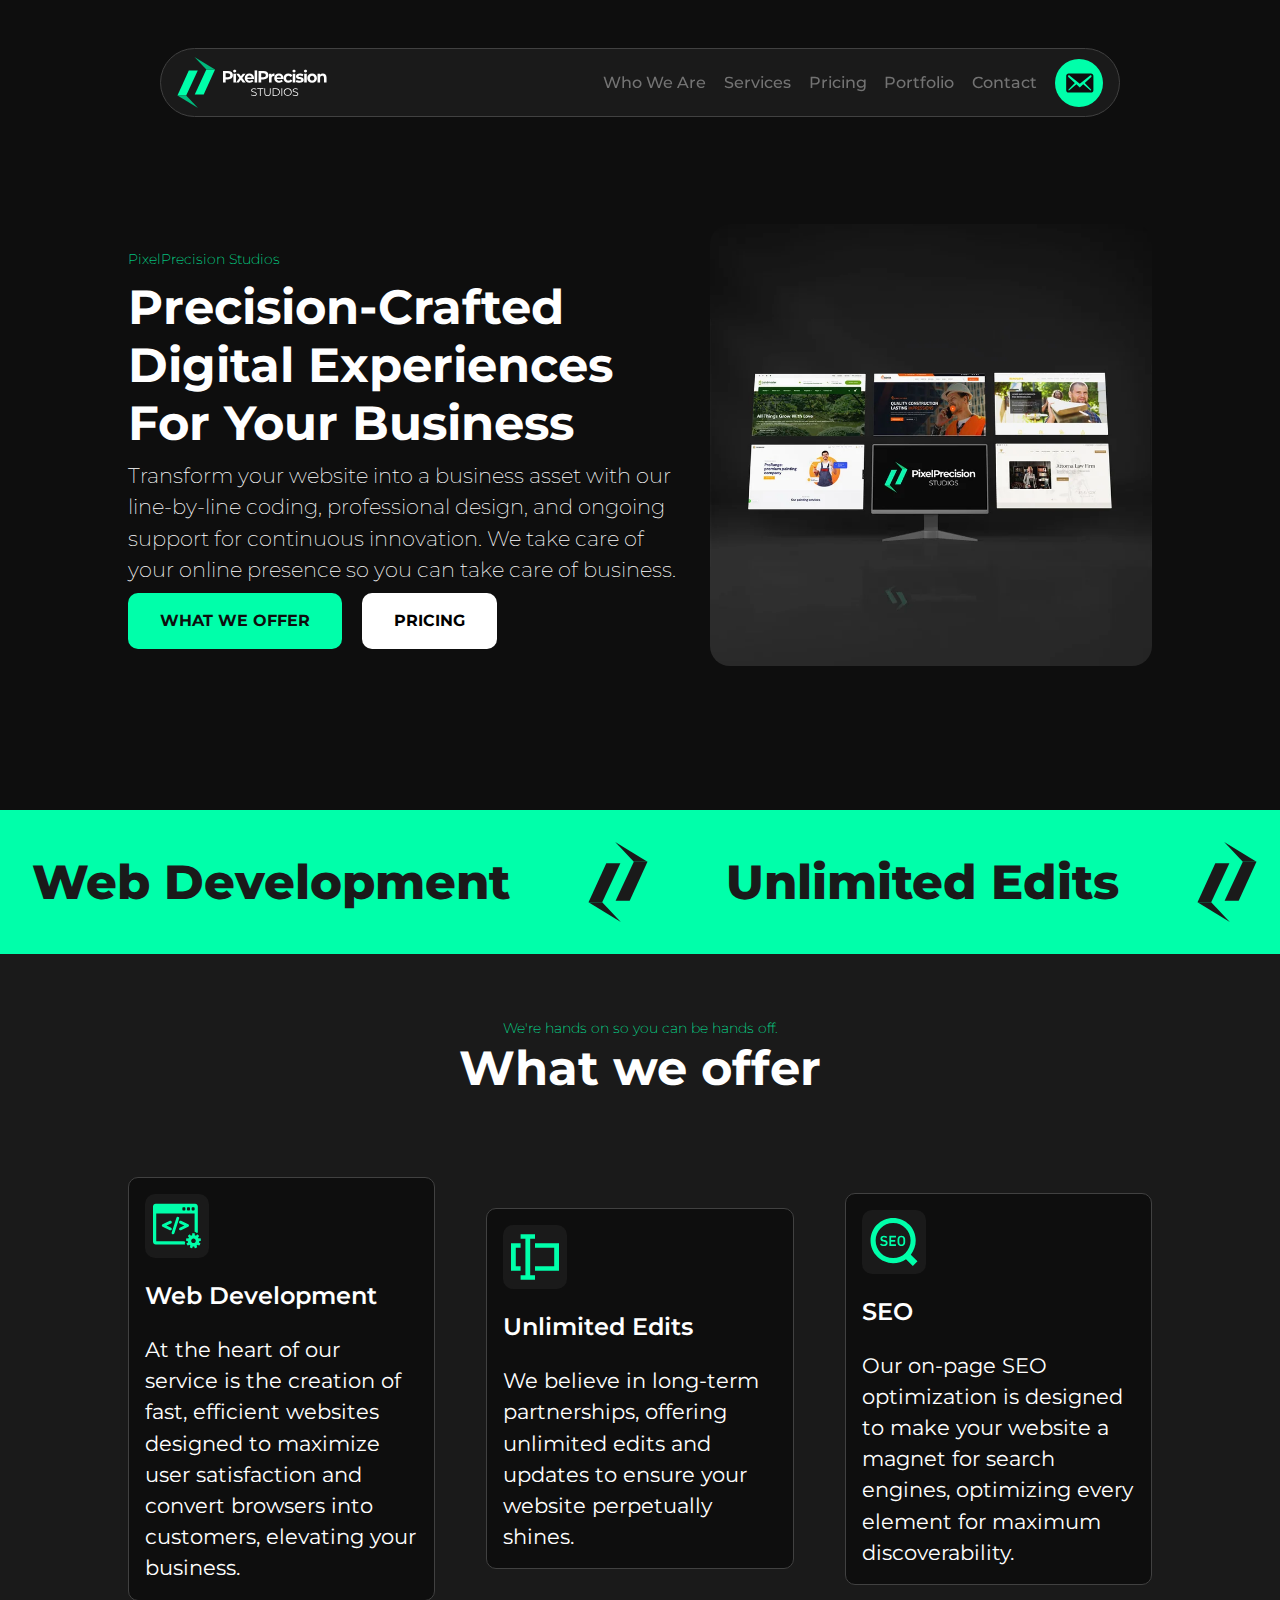
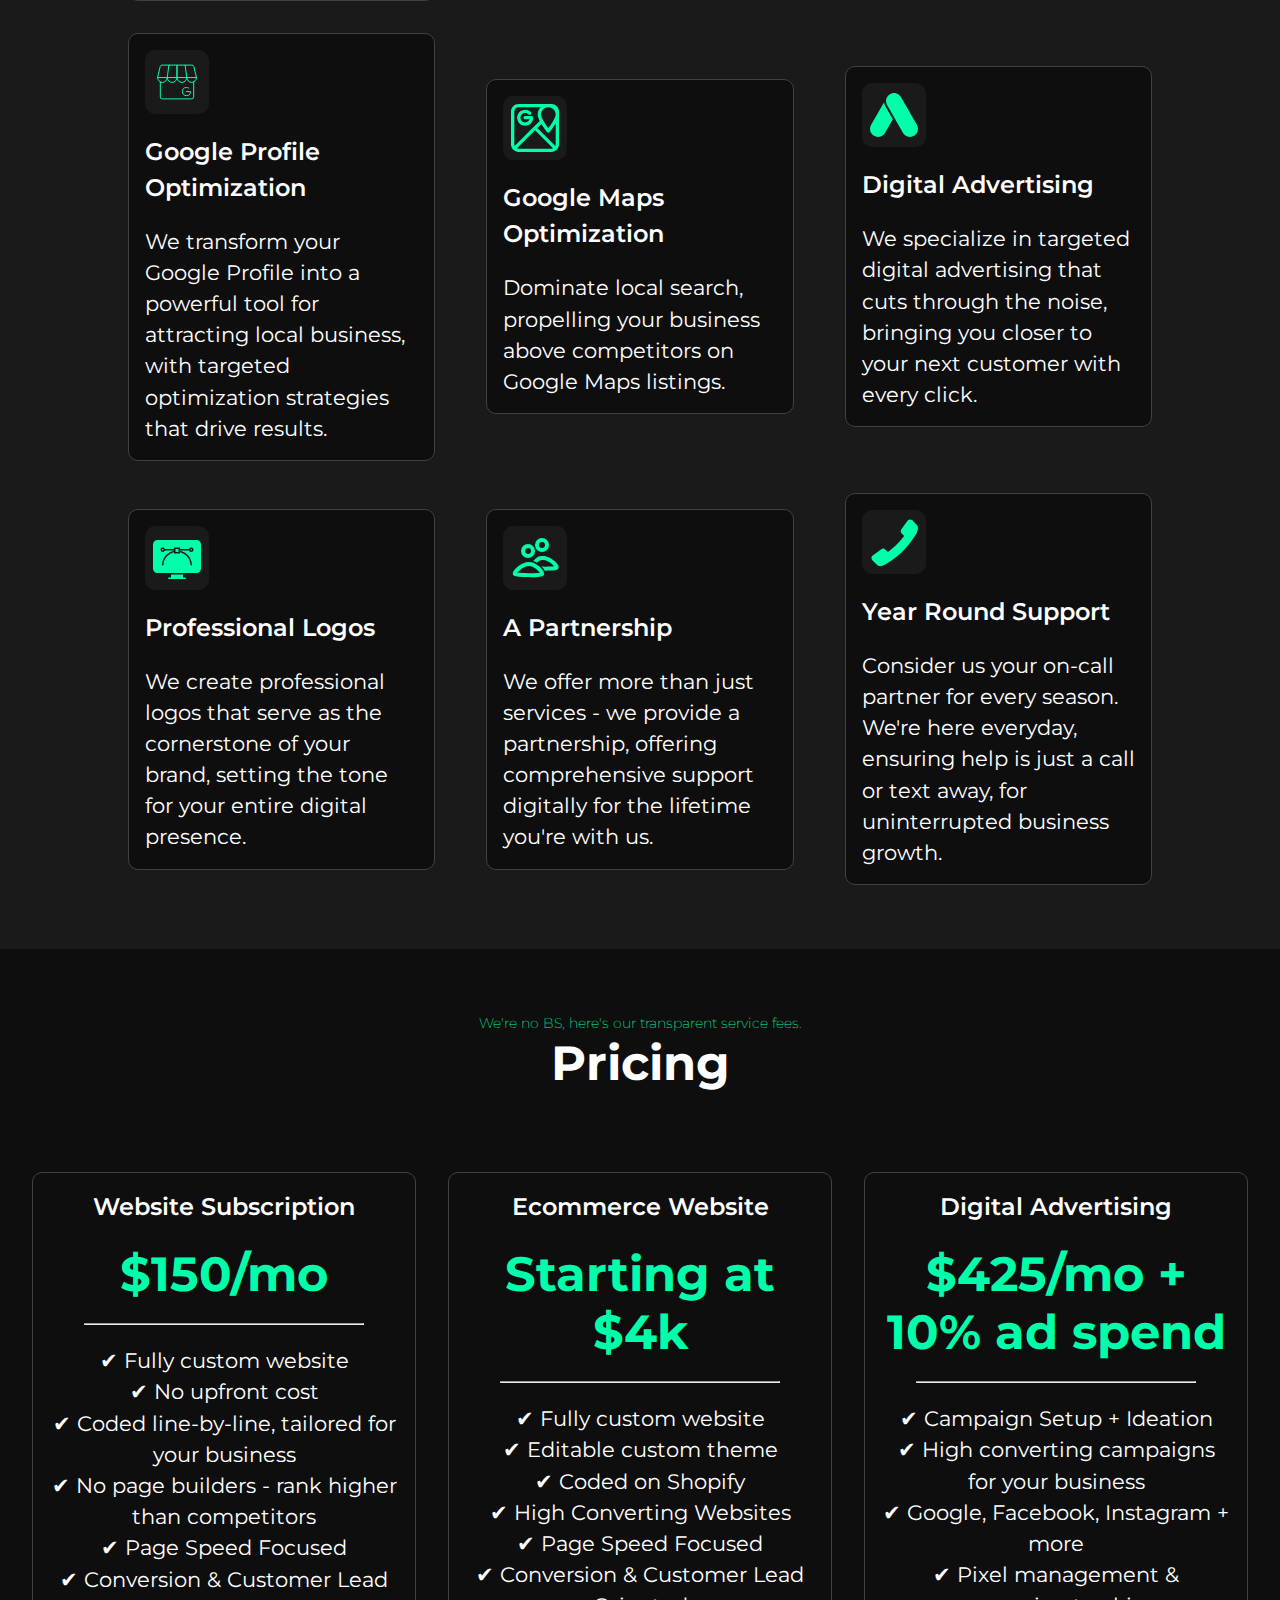
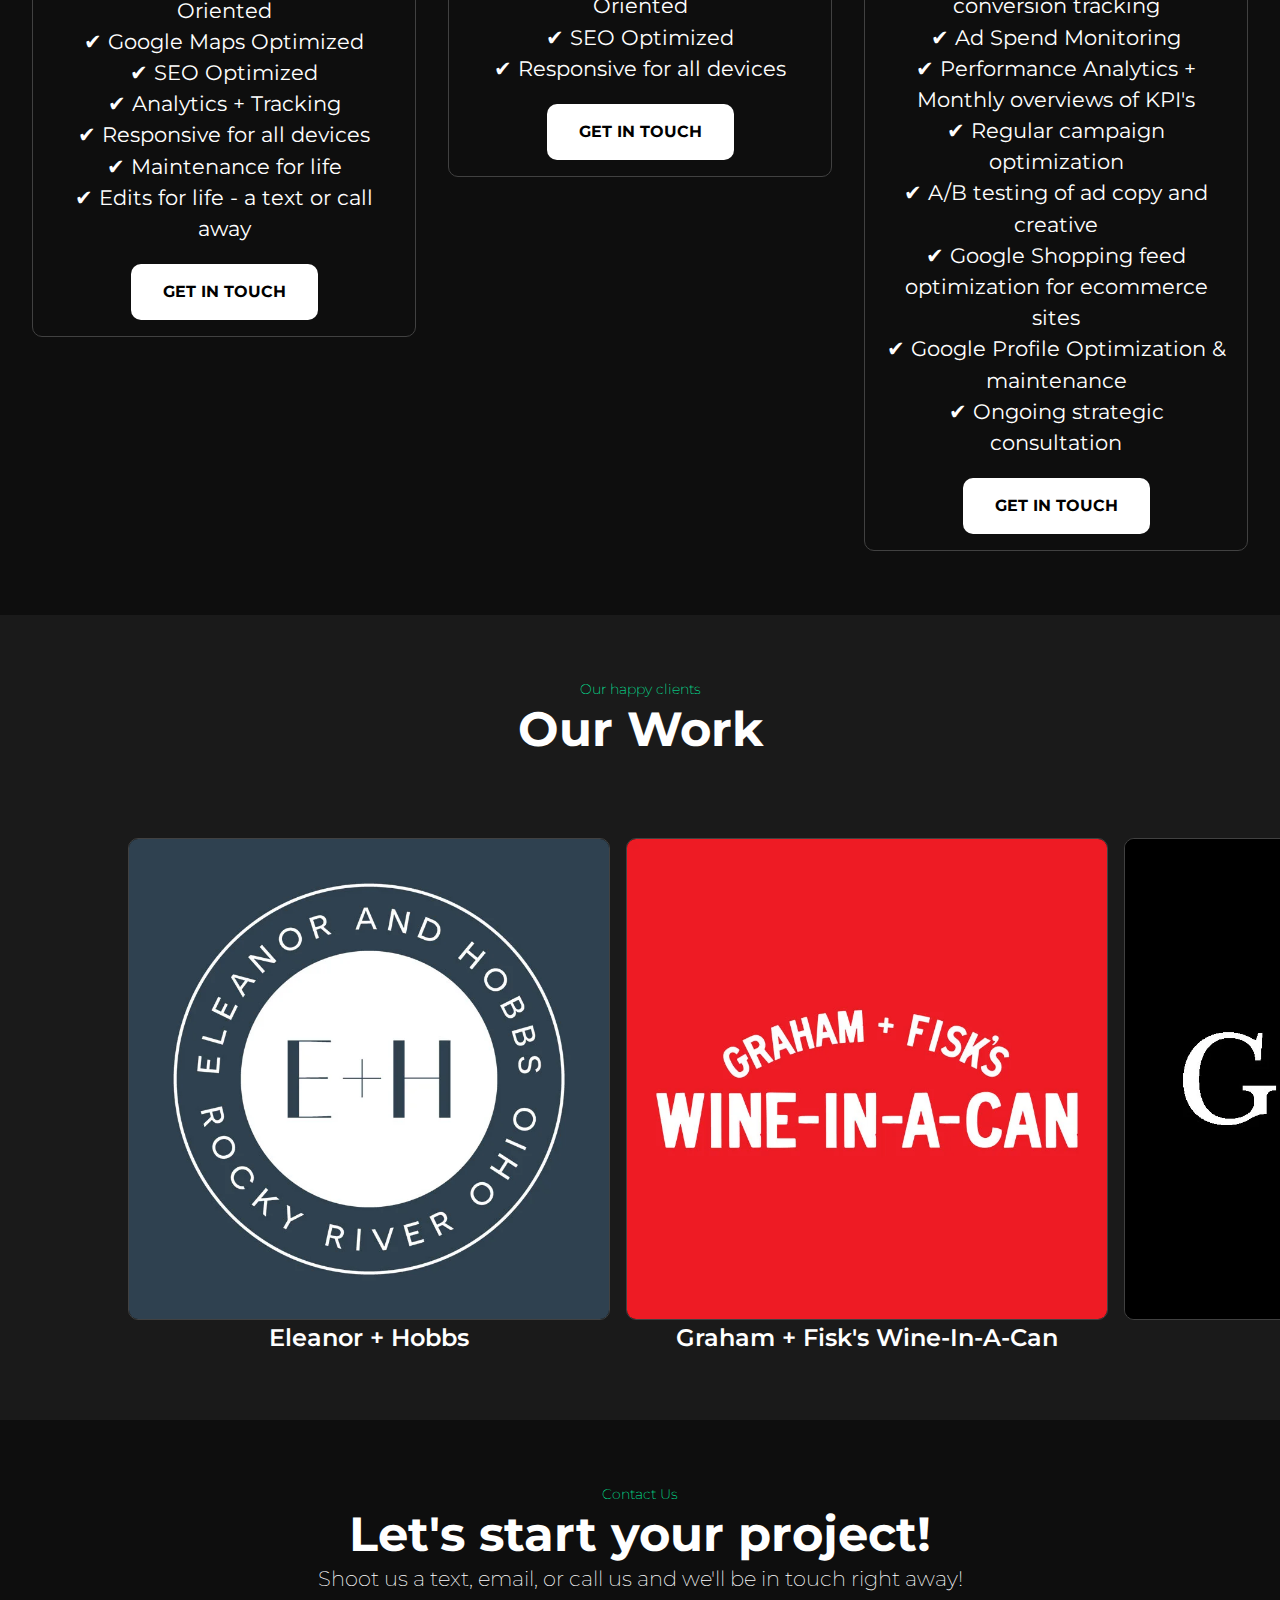
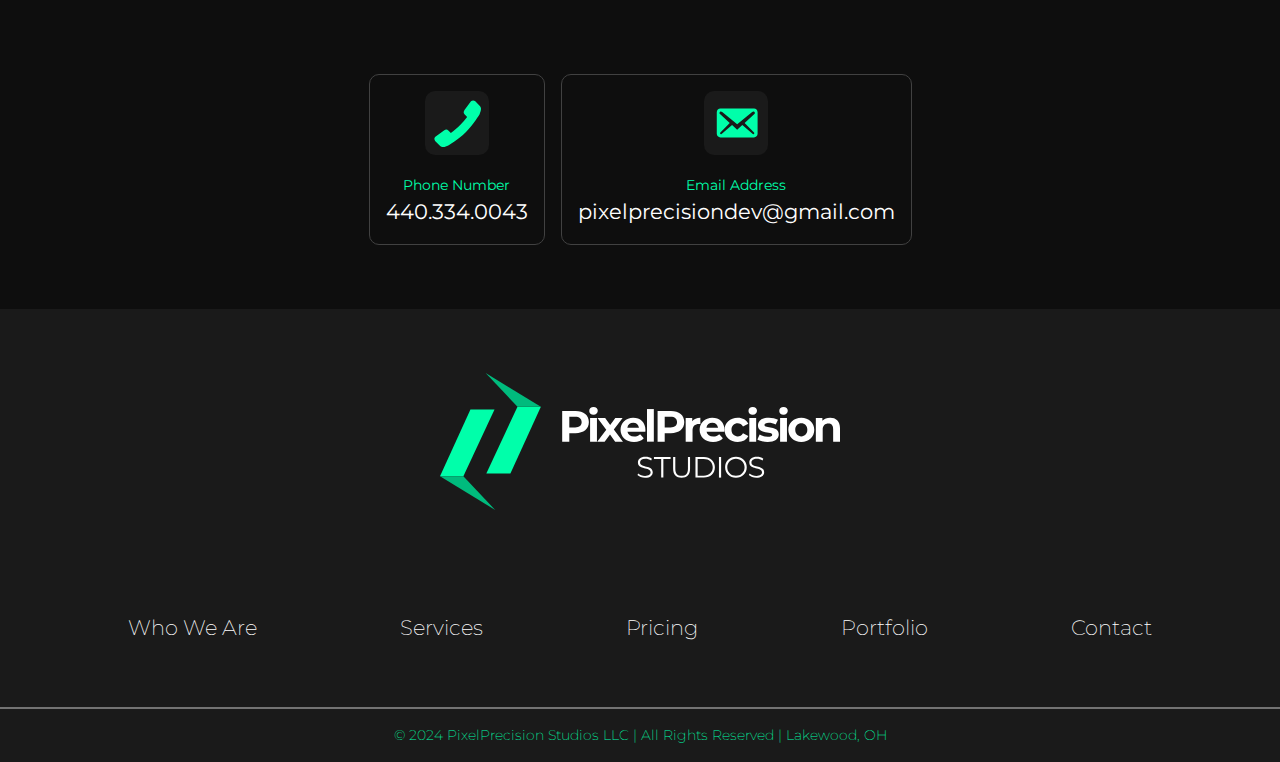
==== index.html @ 050f9df2 "initial commit" ====
<!DOCTYPE html>
<html lang="en-US">
    <head>
        <meta name="viewport" content="width=device-width,initial-scale=1.0">
        <meta charset="utf-8">

        <title>PixelPrecision Studios</title>
        <meta name="description" content="Transform your website into a business asset with our line-by-line coding, professional design, and ongoing support for continuous innovation. We take care of your online presence so you can take care of business.">

        <link rel="stylesheet" type="text/css" href="css/sitewide.css">
        <link rel="icon" type="image/x-icon" href="\assets\images\PixelPrecisionFavicon.png">

        <!-- Montserrat Font -->
        <link rel="preconnect" href="https://fonts.googleapis.com">
        <link rel="preconnect" href="https://fonts.gstatic.com" crossorigin>
        <link href="https://fonts.googleapis.com/css2?family=Montserrat:ital,wght@0,100..900;1,100..900&display=swap" rel="stylesheet">

        <!-- PRELOAD -->
        <link rel="preload" data="\assets\images\PixelPrecisionWhiteGreenNoBg.svg" as="image" type="image/svg+xml" />

    </head>


<body class="body-flex">
<div id="allContent">

    <!-- NAVIGATION -->

    <header id="header">
        <div class="header-wrapper">
            <div class="logo">
                <object type="image/svg+xml" data="\assets\images\PixelPrecisionWhiteGreenNoBg.svg" class="logo"></object>
            </div>
            <nav class="navbar-nav">
                <ul class="navbar-contents">
                    <li><a class="navbar-a" href="#top">Who We Are</a></li>
                    <li><a class="navbar-a" href="#whatWeOffer">Services</a></li>
                    <li><a class="navbar-a" href="#pricing">Pricing</a></li>
                    <li><a class="navbar-a" href="#portfolio">Portfolio</a></li>
                    <li><a class="navbar-a" href="#contact">Contact</a></li>
                    <div class="circle-btn"><a href="matilto:pixelprecisiondev@gmail.com"><img src="\assets\images\email-alt-svgrepo-com-black.svg" alt="email icon"></a></div>
                </ul>
                
            </nav>
        </div>

        <!-- MOBILE MENU -->
        <div class="mobile-nav">
            <div class="logo">
                <object type="image/svg+xml" data="\assets\images\PixelPrecisionWhiteGreenNoBg.svg" class="logo"></object>
            </div>
            <div class="burger">
                <span class="burger-topping"></span>
                <span class="burger-topping"></span>
                <span class="burger-topping"></span>
            </div>
        </div>
    </header>

    <!-- MAIN CONTENT -->

    <main class="main-content" id="content">

        <!-- HERO LANDING SECTION -->

        <section id="hero" class="section-padded">
            <div class="no-wrap flex col-2">
                <div class="col">
                    <p class="subheader">PixelPrecision Studios</p>
                    <h1>Precision-Crafted Digital Experiences For Your Business</h1>
                    <p>Transform your website into a business asset with our line-by-line coding, professional design, and ongoing support for continuous innovation. We take care of your online presence so you can take care of business.</p>
                    <a href="#whatWeOffer"><button class="btn">
                        WHAT WE OFFER
                    </button></a>
                    <a href="#pricing"><button class="btn btn-inverse">
                        PRICING
                    </button></a>
                </div>
                <div class="round-img">
                    <img src="assets\images\MainMockupWithBGWeb.webp">
                </div>
            </div>
        </section>

        <!-- TEXT SCROLLER -->

        <section id="textScroller" class="section-fw">
            <div class="text-scroller-wrapper">
                <div class="text-scroller-animate">
                    <h1>Web Development</h1>
                    <div class="scroller-logo">
                        <object type="image/svg+xml" data="\assets\images\P-Logo-Black-SVG.svg" class="logo"></object>
                    </div>
                    <h1>Unlimited Edits</h1>
                    <div class="scroller-logo">
                        <object type="image/svg+xml" data="\assets\images\P-Logo-Black-SVG.svg" class="logo"></object>
                    </div>
                    <h1>SEO</h1>
                    <div class="scroller-logo">
                        <object type="image/svg+xml" data="\assets\images\P-Logo-Black-SVG.svg" class="logo"></object>
                    </div>
                    <h1>Digital Advertising</h1>
                    <div class="scroller-logo">
                        <object type="image/svg+xml" data="\assets\images\P-Logo-Black-SVG.svg" class="logo"></object>
                    </div>
                    <h1>Modern Designs</h1>
                    <div class="scroller-logo">
                        <object type="image/svg+xml" data="\assets\images\P-Logo-Black-SVG.svg" class="logo"></object>
                    </div>
                    <h1>Unlimited Hosting</h1>
                    <div class="scroller-logo">
                        <object type="image/svg+xml" data="\assets\images\P-Logo-Black-SVG.svg" class="logo"></object>
                    </div>
                    <h1>Professional Logos</h1>
                    <div class="scroller-logo">
                        <object type="image/svg+xml" data="\assets\images\P-Logo-Black-SVG.svg" class="logo"></object>
                    </div>
                    <h1>Google Profile</h1>
                    <div class="scroller-logo">
                        <object type="image/svg+xml" data="\assets\images\P-Logo-Black-SVG.svg" class="logo"></object>
                    </div>
                </div>
            </div>
        </section>

        <!-- WHAT WE OFFER -->

        <section id="whatWeOffer" class="section-padded">
            <div class="what-we-offer">
                <div class="header-with-sub">
                    <p class="subheader">We're hands on so you can be hands off.</p>
                    <h1>What we offer</h1>
                </div>

                <div class="service-card-wrapper flex col-3">

                    <div class="card">
                        <object type="image/svg+xml" data="\assets\images\web-development-svgrepo-com.svg" class="logo"></object>
                        <h2>Web Development</h2>
                        <p>At the heart of our service is the creation of fast, efficient websites designed to maximize user satisfaction and convert browsers into customers, elevating your business.</p>
                    </div>

                    <div class="card">
                        <object type="image/svg+xml" data="\assets\images\edit-text-bar-1372-svgrepo-com.svg" class="logo"></object>
                        <h2>Unlimited Edits</h2>
                        <p>We believe in long-term partnerships, offering unlimited edits and updates to ensure your website perpetually shines.</p>
                    </div>

                    <div class="card">
                        <object type="image/svg+xml" data="\assets\images\seo-1-svgrepo-com.svg" class="logo"></object>
                        <h2>SEO</h2>
                        <p>Our on-page SEO optimization is designed to make your website a magnet for search engines, optimizing every element for maximum discoverability.</p>
                    </div>

                    <div class="card">
                        <object type="image/svg+xml" data="\assets\images\google-my-business-svgrepo-com.svg" class="logo"></object>
                        <h2>Google Profile Optimization</h2>
                        <p>We transform your Google Profile into a powerful tool for attracting local business, with targeted optimization strategies that drive results.</p>
                    </div>

                    <div class="card">
                        <object type="image/svg+xml" data="\assets\images\google-maps-svgrepo-com.svg" class="logo"></object>
                        <h2>Google Maps Optimization</h2>
                        <p>Dominate local search, propelling your business above competitors on Google Maps listings.</p>
                    </div>

                    <div class="card">
                        <object type="image/svg+xml" data="\assets\images\google-ads-svgrepo-com.svg" class="logo"></object>
                        <h2>Digital Advertising</h2>
                        <p>We specialize in targeted digital advertising that cuts through the noise, bringing you closer to your next customer with every click.</p>
                    </div>

                    <div class="card">
                        <object type="image/svg+xml" data="\assets\images\design-svgrepo-com.svg" class="logo"></object>
                        <h2>Professional Logos</h2>
                        <p>We create professional logos that serve as the cornerstone of your brand, setting the tone for your entire digital presence.</p>
                    </div>

                    <div class="card">
                        <object type="image/svg+xml" data="\assets\images\profile-pair-svgrepo-com.svg" class="logo"></object>
                        <h2>A Partnership</h2>
                        <p>We offer more than just services - we provide a partnership, offering comprehensive support digitally for the lifetime you're with us.</p>
                    </div>

                    <div class="card">
                        <object type="image/svg+xml" data="\assets\images\phone-svgrepo-com.svg" class="logo"></object>
                        <h2>Year Round Support</h2>
                        <p>Consider us your on-call partner for every season. We're here everyday, ensuring help is just a call or text away, for uninterrupted business growth.</p>
                    </div>
                </div>
            </div>
            
        </section>

        <!-- PRICING -->

        <section id="pricing" class="section-fw">

            <div class="header-with-sub">
                <p class="subheader">We're no BS, here's our transparent service fees.</p>
                <h1>Pricing</h1>
            </div>

            <div class="pricing-card-wrapper flex col-3">

                <div class="card">                   
                    <h2>Website Subscription</h2>
                    <h1><span class="price">$150/mo</span></h1>
                    <hr>
                    <ul>
                        <li><p>✔ Fully custom website</p></li>
                        <li><p>✔ No upfront cost</p></li>
                        <li><p>✔ Coded line-by-line, tailored for your business</p></li>
                        <li><p>✔ No page builders - rank higher than competitors</p></li>
                        <li><p>✔ Page Speed Focused</p></li>
                        <li><p>✔ Conversion & Customer Lead Oriented</p></li>
                        <li><p>✔ Google Maps Optimized</p></li>
                        <li><p>✔ SEO Optimized</p></li>
                        <li><p>✔ Analytics + Tracking</p></li>
                        <li><p>✔ Responsive for all devices</p></li>
                        <li><p>✔ Maintenance for life</p></li>
                        <li><p>✔ Edits for life - a text or call away</p></li>
                    </ul>
                    <a href="#contact"><button class="btn btn-inverse">
                        GET IN TOUCH
                    </button></a>
                </div>

                <div class="card">                   
                    <h2>Ecommerce Website</h2>
                    <h1><span class="price">Starting at $4k</span></h1>
                    <hr>
                    <ul>
                        <li><p>✔ Fully custom website</p></li>
                        <li><p>✔ Editable custom theme</p></li>
                        <li><p>✔ Coded on Shopify</p></li>
                        <li><p>✔ High Converting Websites</p></li>
                        <li><p>✔ Page Speed Focused</p></li>
                        <li><p>✔ Conversion & Customer Lead Oriented</p></li>
                        <li><p>✔ SEO Optimized</p></li>
                        <li><p>✔ Responsive for all devices</p></li>
                    </ul>
                    <a href="#contact"><button class="btn btn-inverse">
                        GET IN TOUCH
                    </button></a>
                </div>

                <div class="card">                   
                    <h2>Digital Advertising</h2>
                    <h1><span class="price">$425/mo + 10% ad spend</span></h1>
                    <hr>
                    <ul>
                        <li><p>✔ Campaign Setup + Ideation</p></li>
                        <li><p>✔ High converting campaigns for your business</p></li>
                        <li><p>✔ Google, Facebook, Instagram + more</p></li>
                        <li><p>✔ Pixel management & conversion tracking</p></li>
                        <li><p>✔ Ad Spend Monitoring</p></li>
                        <li><p>✔ Performance Analytics + Monthly overviews of KPI's</p></li>
                        <li><p>✔ Regular campaign optimization</p></li>
                        <li><p>✔ A/B testing of ad copy and creative</p></li>
                        <li><p>✔ Google Shopping feed optimization for ecommerce sites</p></li>
                        <li><p>✔ Google Profile Optimization & maintenance</p></li>
                        <li><p>✔ Ongoing strategic consultation</p></li>
                    </ul>
                    <a href="#contact"><button class="btn btn-inverse">
                        GET IN TOUCH
                    </button></a>
                </div>

            </div>

        </section>

        <section id="portfolio" class="section-fw">

            <div class="header-with-sub">
                <p class="subheader">Our happy clients</p>
                <h1>Our Work</h1>
            </div>

            <div class="flex col-2">

                <div class="portfolio__card">
                    <div class="card">
                        <div class="portfolio__info">
                            <p class="subheader">Ecommerce + Digital Advertising</p>
                            <h2>shopeleanorandhobbs.com</h2>
                            <p>A modern in-store retail botique and online store in Rocky River, OH.</p>
                            <div class="circle-btn"><a href="https://shopeleanorandhobbs.com/" target="_blank"><img src="/assets/images/open-in-new-svgrepo-com.svg" alt="open in new tab"></a></div>
                        </div>
                        <div class="portfolio__media">
                            <img src="\assets\images\EHSquare.webp" />
                        </div>
                    </div>
                    <h2>Eleanor + Hobbs</h2>
                </div>

                <div class="portfolio__card">
                    <div class="card">
                        <div class="portfolio__info">
                            <p class="subheader">Ecommerce + Digital Advertising</p>
                            <h2>grahamandfisk.com</h2>
                            <p>A canned wine company shipping wine directly to customer's doors.</p>
                            <div class="circle-btn"><a href="https://grahamandfisk.com/" target="_blank"><img src="/assets/images/open-in-new-svgrepo-com.svg" alt="open in new tab"></a></div>
                        </div>
                        <div class="portfolio__media">
                            <img src="\assets\images\GFSquare.webp" />
                        </div>
                    </div>
                    <h2>Graham + Fisk's Wine-In-A-Can</h2>
                </div>

                <div class="portfolio__card">
                    <div class="card">
                        <div class="portfolio__info">
                            <p class="subheader">Ecommerce</p>
                            <h2>joingrey.com</h2>
                            <p>Custom-made luxury men's clothing DTC site with a membership</p>
                            <div class="circle-btn"><a href="https://joingrey.com/" target="_blank"><img src="/assets/images/open-in-new-svgrepo-com.svg" alt="open in new tab"></a></div>
                        </div>
                        <div class="portfolio__media">
                            <img src="\assets\images\GreySquare.webp" />
                        </div>
                    </div>
                    <h2>GREY</h2>
                </div>

            </div>

        </section>

        <!-- CONTACT US -->

        <section id="contact" class="section-padded">
            <div>
                <div class="header-with-sub">
                    <p class="subheader">Contact Us</p>
                    <h1>Let's start your project!</h1>
                    <p>Shoot us a text, email, or call us and we'll be in touch right away!</p>
                </div>

                <div class="service-card-wrapper flex col-2">

                    <div class="card">
                        <object type="image/svg+xml" data="\assets\images\phone-svgrepo-com.svg" class="logo"></object>
                        <p class="subheader">Phone Number</p>
                        <a href="tel:4403340043"><p>440.334.0043</p></a>
                    </div>

                    <div class="card">
                        <object type="image/svg+xml" data="\assets\images\email-alt-svgrepo-com.svg" class="logo"></object>
                        <p class="subheader">Email Address</p>
                        <a href="mailto:pixelprecisiondev@gmail.com"><p>pixelprecisiondev@gmail.com</p></a>
                    </div>

                </div>
            </div>
            
        </section>

    </main>
</div>

    
    <footer>

        <div class="footer-wrapper">
            <div class="logo-socials">
                <div class="logo">
                    <object type="image/svg+xml" data="\assets\images\PixelPrecisionWhiteGreenNoBg.svg" class="logo"></object>
                </div>
                <div class="socials"></div>
            </div>

            <div class="footer-nav">

                    <ul class="footer__navbar-contents">
                        <li><a class="" href="#top">Who We Are</a></li>
                        <li><a class="" href="#whatWeOffer">Services</a></li>
                        <li><a class="" href="#pricing">Pricing</a></li>
                        <li><a class="" href="#portfolio">Portfolio</a></li>
                        <li><a class="" href="#contact">Contact</a></li>
                    </ul>
                    
            </div>
        </div>

        <hr>

        <div class="copyright">
            <p class="subheader">© 2024 PixelPrecision Studios LLC | All Rights Reserved | Lakewood, OH</p>
        </div>
    </footer>
    <script type="text/javascript" src="global.js"></script>
</body>

</html>
---- css/sitewide.css ----
:root{
    --main-bg-color: #0e0e0e;
    --main-bg-accent: #1a1a1a;

    --navbar-color: #737373;

    --accent-color: #00ffaa;
    --accent-color-2: #00a161;

    --transparent: rgba(255, 255, 255, 0);

    --p-color: #fff;

    --ff-h1: "Montserrat", sans-serif;
    --ff-p: "Montserrat", sans-serif;

    --fw-1: 300;
    --fw-2: 400;
    --fw-3: 600;
    --fw-4: 800;


    --fs-05: .5rem;
    --fs-0875: .875rem;
    --fs-1: 1rem;
    --fs-15: 1.5rem;
    --fs-2: 2rem;
    --fs-25: 2.5rem;
    --fs-3: 3rem;
    --fs-35: 3.5rem;
    --fs-4: 4rem;

    --pw: 1800px;

    --border-width: 3px;
    --border-radius: 10px;

    --svgFillCard: #00ffaa;
}

/* Box sizing rules */
*,
*::before,
*::after {
  box-sizing: border-box;
}

/* Remove default margin */
*{
  margin: 0;
  padding: 0;
  font: inherit;
}

/* Remove list styles on ul, ol elements with a list role, which suggests default styling will be removed */
ul[role='list'],
ol[role='list'] {
  list-style: none;
}

/* Set core root defaults */
html:focus-within {
  scroll-behavior: smooth;
}

/* Set core body defaults */
body {
  text-rendering: optimizeSpeed;
  line-height: 1.5;
  background-color: #212121;
  background: var(--main-bg-color);
  width: 100%;
}

#allContent{
  height: 100%;
}

html{
    height: 100%;
}

/* A elements that don't have a class get default styles */
a:not([class]) {
  text-decoration-skip-ink: auto;
}

/* Make images easier to work with */
img,
picture,
svg {
  max-width: 100%;
  display: block;
}

/* Remove all animations, transitions and smooth scroll for people that prefer not to see them */
@media (prefers-reduced-motion: reduce) {
  html:focus-within {
   scroll-behavior: auto;
  }
  
  *,
  *::before,
  *::after {
    animation-duration: 0.01ms !important;
    animation-iteration-count: 1 !important;
    transition-duration: 0.01ms !important;
    scroll-behavior: auto !important;
  }
}

html, body{
    padding: 5rem 0 0 0;
    margin: 0;
    scroll-behavior: smooth;
    max-width: 100%;
    overflow-x: hidden;
}

@media(max-width:1160px){
  html,body{
    padding: 1rem 0 0 0;
  }
}

h1{
  font-family: var(--ff-h1);
  font-weight: bold;
  font-size: var(--fs-3);
  color: var(--p-color);
  line-height: normal;
}

.text-outline{
  -webkit-text-stroke: 1px var(--main-bg-accent);
  color: var(--transparent);
}

h1 span {
  color: white;
}

h2{
  font-family: var(--ff-p);
  font-size: 1.5rem;
  color: var(--p-color);
  font-weight: var(--fw-3);
}

p, a{
    font-family: var(--ff-p);
    font-weight: 200;
    color: var(--p-color);
    font-size: 1.3rem;
}

p.subheader{
  color: var(--accent-color);
  font-size: var(--fs-0875);
}

a{
  text-decoration: none;
}

.section-title{
  margin-top: 100px;
}

@media(max-width:850px){

  h1{
    font-size: 2.1rem;
  }

  h2{
    font-size: 1.3rem;
    text-align: center;
  }
}

/* SCROLLBAR */

::-webkit-scrollbar {
  width: 10px;
}

::-webkit-scrollbar-track {
  background: var(--transparent);
}

::-webkit-scrollbar-thumb {
  background: #fff;
}

::-webkit-scrollbar-thumb:hover {
  background: var(--accent-color);
}

/* SELECTION */

::selection{
  color: var(--main-bg-color);
  background: var(--accent-color);
}

/* CONTAINERS + CONTENT */

.section-padded{
  padding: 5% 10%;
}

.section-fw{
  max-width: 100%;
  padding: 5% 0;
}

.flex{
  display: flex;
  align-items: center;
  justify-content: center;
  flex-flow: row wrap;
  width: 100%;
}

.no-wrap{
  flex-flow: nowrap;
}

.col-2{
  flex-direction: row;
  gap: 1rem;
}

.col-3 > *{
  width: 30%;
  gap: 20px;
}

.col-3{
  gap: 2em;
  justify-content: space-between;
}

.col > * {
  margin: 0.5rem 0 0.5rem 0;
}

.round-img{
  border-radius: 20px;
  overflow: hidden;
}

@media screen and (max-width: 1130px){
  .flex{
    flex-wrap: wrap;
  }

  .col-3 > *{
    width: 45%;
  }
}

@media screen and (max-width: 600px){
  .col-3 > *{
    width: 100%;
  }
}

.header-with-sub{
  display: flex;
  align-items: center;
  justify-content: center;
  flex-direction: column;
  padding: 0 0 5em 0;
  text-align: center;
}

/* HEADER */

header{
  position: fixed;
  top: 0;
  z-index: 100;
  width: 100%;
}

.header-wrapper{
  display: flex;
  align-items: center;
  justify-content: space-between;
  flex-direction: row;
  max-width: 100%;
  min-width: 100px;
  background: var(--main-bg-accent);
  z-index: 500;

  /* FLOATING STYLES */
  border: 1px solid #414141;
  margin: 3rem 10rem;
  border-radius: 100vh;
  padding: 0.5rem 1rem;
  transition: 0.5s ease;
  max-height: 5em;
}

.header-sticky{
  transition: .5s ease;
  left: 0;
  right: 0;
  top: 0;
  border-bottom: 1px solid #414141;
  border-radius: 0;
  margin: 0;
  box-shadow: 0rem 0rem 1.5rem 0rem var(--navbar-color);
  background: var(--main-bg-color);
  border: none;
}

.header-sticky .circle-btn{
  border-radius: 5px;
  transition: 0.5s ease;
}

.logo{
  display: block;
  margin: auto 0;
}

.logo object{
  width: 50%;
  height: 100%;
}

.navbar-nav{
  display: flex;
  align-items: center;
  justify-content: center;
  min-width: 500px;
}

.navbar-contents{
  display: flex;
  flex-direction: row;
  align-items: center;
  justify-content: space-between;
  width: 100%;
  height: 100%;
}

.navbar-contents li{
  list-style: none;
  height: 100%;
  display: flex;
  justify-content: space-around;
  align-items: center;
}

.header-sticky .navbar-a{
  color: var(--p-color);
  transition: .5s ease;
}

.navbar-a {
  font-family: var(--ff-h1);
  color: var(--navbar-color);
  font-size: 1rem;
  font-weight: 500;
  transition: .5s ease;
  display: flex;
  align-items: center;
  justify-content: center;
  height: 100%;
  width: 100%;
}

.navbar-a:hover{
  opacity: 100%;
  transition: .1s;
  color: var(--accent-color);
}


.header-wrapper path{
    fill: white;
}

/* MOBILE MENU */

.mobile-nav{
  position: fixed;
  top: 0;
  left: 0;
  display: flex;
  align-items: center;
  justify-content: space-between;
  width: 100%;
  z-index: 500;
  background: var(--main-bg-accent);
}

@media(min-width: 1161px){
  .mobile-nav{
    display: none;
  }
}

.mobile-nav .logo{
  margin: auto;
}

.burger{
  display: none;
  cursor: pointer;
}

.burger-topping{
  display: block;
  width: 25px;
  height: 3px;
  margin: 5px auto;
  -webkit-transition: all .2s;
  transition: all .2s;
  background-color: white;
}

@media(max-width: 1160px){
    .burger{
      display: block;
      /*position: fixed;*/
      padding: 1rem;
      right: 10%;
      bottom: 4%;
    }

    .burger.active .burger-topping:nth-child(2){
      opacity: 0;
    }

    .burger.active .burger-topping:nth-child(1){
      transform: translateY(8px) rotate(45deg);
    }

    .burger.active .burger-topping:nth-child(3){
      transform: translateY(-8px) rotate(-45deg);
    }

    .header-wrapper{
      position: relative;
      left: -100%;
    }

    .navbar-contents{
      position: fixed;
      left: -100%;
      top: 0;
      gap: 0;
      padding: 61px 0 0 0;
      flex-direction: column;
      background-color: #212121;
      width: 100%;
      text-align: center;
      transition: .3s;
    }

    .navbar-contents.active div{
      display: none;
    }

    .navbar-a{
      background: var(--main-bg-color);
      overflow: hidden;
      width: 80%;
      height: 80%;
      border-radius: 10px;
      font-size: 1.5em;
    }

    .navbar-contents li{
      width: 100%;
    }

    .navbar-contents.active{
      left: 0;
    }

}

/* BUTTONS */

.btn{
  display: inline-block;
  padding: 1rem 2rem;
  background: var(--accent-color);
  border-radius: var(--border-radius);
  border: none;
  font-weight: bold;
  font-size: var(--fs-1);
  color: var(--main-bg-color);
  cursor: pointer;
  transition: .2s ease;
}

.btn:hover{
  background: var(--main-bg-accent);
  color: white;
  transition: .2s ease;
}

.btn-inverse{
  background: white;
  color: black;
}

.circle-btn{
  background: var(--accent-color);
  padding: 0.5rem;
  border-radius: 100vh;
  max-width: 3em;
}

/* FOOTER */

footer{
  background: var(--main-bg-accent);
}

footer hr {
  border: 1px solid var(--navbar-color);
}

.footer-wrapper{
  padding: 5% 10%;
}

.footer-wrapper .logo{
  margin: 0 auto 10% auto;
  max-width: 800px;
}

.footer__navbar-contents{
  display: flex;
  align-items: center;
  justify-content: space-between;
  width: 100%;
  height: 100%;
  list-style: none;
}

.copyright {
  padding: 1em 0;
}

.copyright p {
  text-align: center;
}

@media(max-width: 600px){

  .footer__navbar-contents{
  flex-direction: column;
  gap: 1em;
  }

  .footer-wrapper .logo{
    width: 90%;
  }

}

/* HOMEPAGE */

/* HERO */

#hero{
  padding: 0 10%;
  margin: 4rem auto;
}

#hero .flex div:nth-child(1){
  width: 100%;
}

@media(max-width: 1130px){
  #hero .col {
    display: flex;
    justify-content: center;
    align-items: center;
    flex-direction: column;
    text-align: center;
  }
}

#hero .btn:nth-child(1){
  margin-right: 1em;
}

/* TEXT SCROLLER */

#textScroller{
  padding: 3rem 0 0 0;
  margin-bottom: 0;
}

.text-scroller-wrapper{
  white-space: nowrap;
  overflow: hidden;
  background: var(--accent-color);
  padding: 2rem 0;
  margin: 2rem 0 0 0;
}

.text-scroller-wrapper h1{
  color: var(--main-bg-accent);
}

.text-scroller-wrapper h1, .text-scroller-wrapper span{
  font-weight: var(--fw-4);
}


.text-scroller-animate > *{
  display: inline-block;
  padding: 0 2rem;
  vertical-align: middle;
}

.text-scroller-animate{
  animation: 35s textScroller infinite linear;
  display: inline-block;
}

.scroller-logo object{
  width: 80px;
  height: 80px;
}

@keyframes textScroller{
  from{
    transform: translateX(0);
  }to{
    transform: translateX(-100%);
  }
}

/* WHAT WE OFFER */

#whatWeOffer{
  background: var(--main-bg-accent);
  margin: 0;
}

.what-we-offer{
  max-width: var(--pw);
}

.card{
  display: flex;
  flex-direction: column;
  background: var(--main-bg-color);
  padding: 1rem;
  border-radius: var(--border-radius);
  border: 1px solid #414141;
}

.card:hover{
  background: var(--accent-color);
}

.card p{
  font-weight: 400;
}

.card h1, .card h2, .card p, .card, .card object{
  transition: .5s ease;
}

.card:hover h1, .card:hover span, .card:hover h2, .card:hover p{
  color: var(--main-bg-color);
  transition: 1s ease-out;
}

.card:hover hr{
  border: 1px solid var(--main-bg-color);
}

.card:hover object{
  background: var(--main-bg-color);
}

.card object{
  width: 4em;
  padding: .5em;
  background: var(--main-bg-accent);
  border-radius: var(--border-radius);
}

@media (max-width: 600px){
  .card object{
    margin: 0 auto;
  }

  .card{
    text-align: center;
  }
}

/* PRICING */

#pricing h1, #pricing h2, #pricing p{
  text-align: center;
}

#pricing ::-webkit-scrollbar{
  display: none;
}

#pricing a{
  margin: 0 auto;
}

#pricing hr{
  width: 80%;
  margin: 0 auto;
}

.pricing-card-wrapper{
  align-items: flex-start;
  justify-content: center;
}

.pricing-card-wrapper li{
  list-style: none;
}

.price{
  color: var(--accent-color);
}

@media screen and (max-width: 600px){
  .pricing-card-wrapper.flex.col-3 {
    flex-wrap: nowrap;
    overflow-x: scroll;
    justify-content: flex-start;
    scroll-behavior: auto;
    width: 100%;
    scroll-snap-type: x mandatory;
    padding: 0 10%;
  }

  .pricing-card-wrapper .card{
    flex: 1 0 100%;
    scroll-snap-align: center;
  }
}

/* PORTFOLIO */

#portfolio .flex {
  flex-wrap: nowrap;
  align-items: flex-start;
  overflow-x: scroll;
  justify-content: flex-start;
  scroll-behavior: auto;
  width: 100%;
  padding: 0 10%;
  scroll-snap-type: x mandatory;
}

#portfolio .portfolio__card{
  flex: 1 0 100%;
  scroll-snap-align: center;
  max-width: 482px;
}

#portfolio{
  background: var(--main-bg-accent);
}

#portfolio ::-webkit-scrollbar{
  display: none;
}

#portfolio .col-2 > *{
  width: 45%;
}

.portfolio__card{
  display: flex;
  position: relative;
  flex-direction: column;
  overflow: hidden;
  text-align: center;
}

.portfolio__card .card{
  position: relative;
  aspect-ratio: 1 / 1;
  overflow: hidden;
}

.portfolio__info {
  position: relative;
  left: -110%;
  margin: auto;
  transition: .2s ease;
  z-index: 2;
}

.portfolio__info .circle-btn{
  margin: 1em auto;
  background: var(--accent-color);
}

.portfolio__card:hover .portfolio__media{
  background: var(--main-bg-color);
  opacity: .1;
  transition: .2s ease;
}

.portfolio__card .card:hover{
  background: var(--main-bg-color);
  transition: .2s ease;
}

.portfolio__card .card:hover h2, .portfolio__card .card:hover p:not(.subheader){
  color: var(--p-color);
}

.portfolio__card .card:hover .subheader{
  color: var(--accent-color);
}

.portfolio__card:hover .portfolio__info{
  left: 0;
  transition: .2s ease;
  margin: auto;
  text-align: center;
}

.portfolio__media{
  height: 100%;
  position: absolute;
  display: block;
  left: 0;
  top: 0;
  width: 100%;
  z-index: 0;
  transition: .2s ease;
}

.portfolio__media img{
  display: block;
  object-fit: cover;
  max-width: 100%;
  position: absolute;
  top: 0;
  left: 0;
  height: 100%;
  width: 100%;
}

/* CONTACT */

#contact .card{
  text-align: center;
}

#contact .card object{
  margin: 0 auto 20px auto;
}
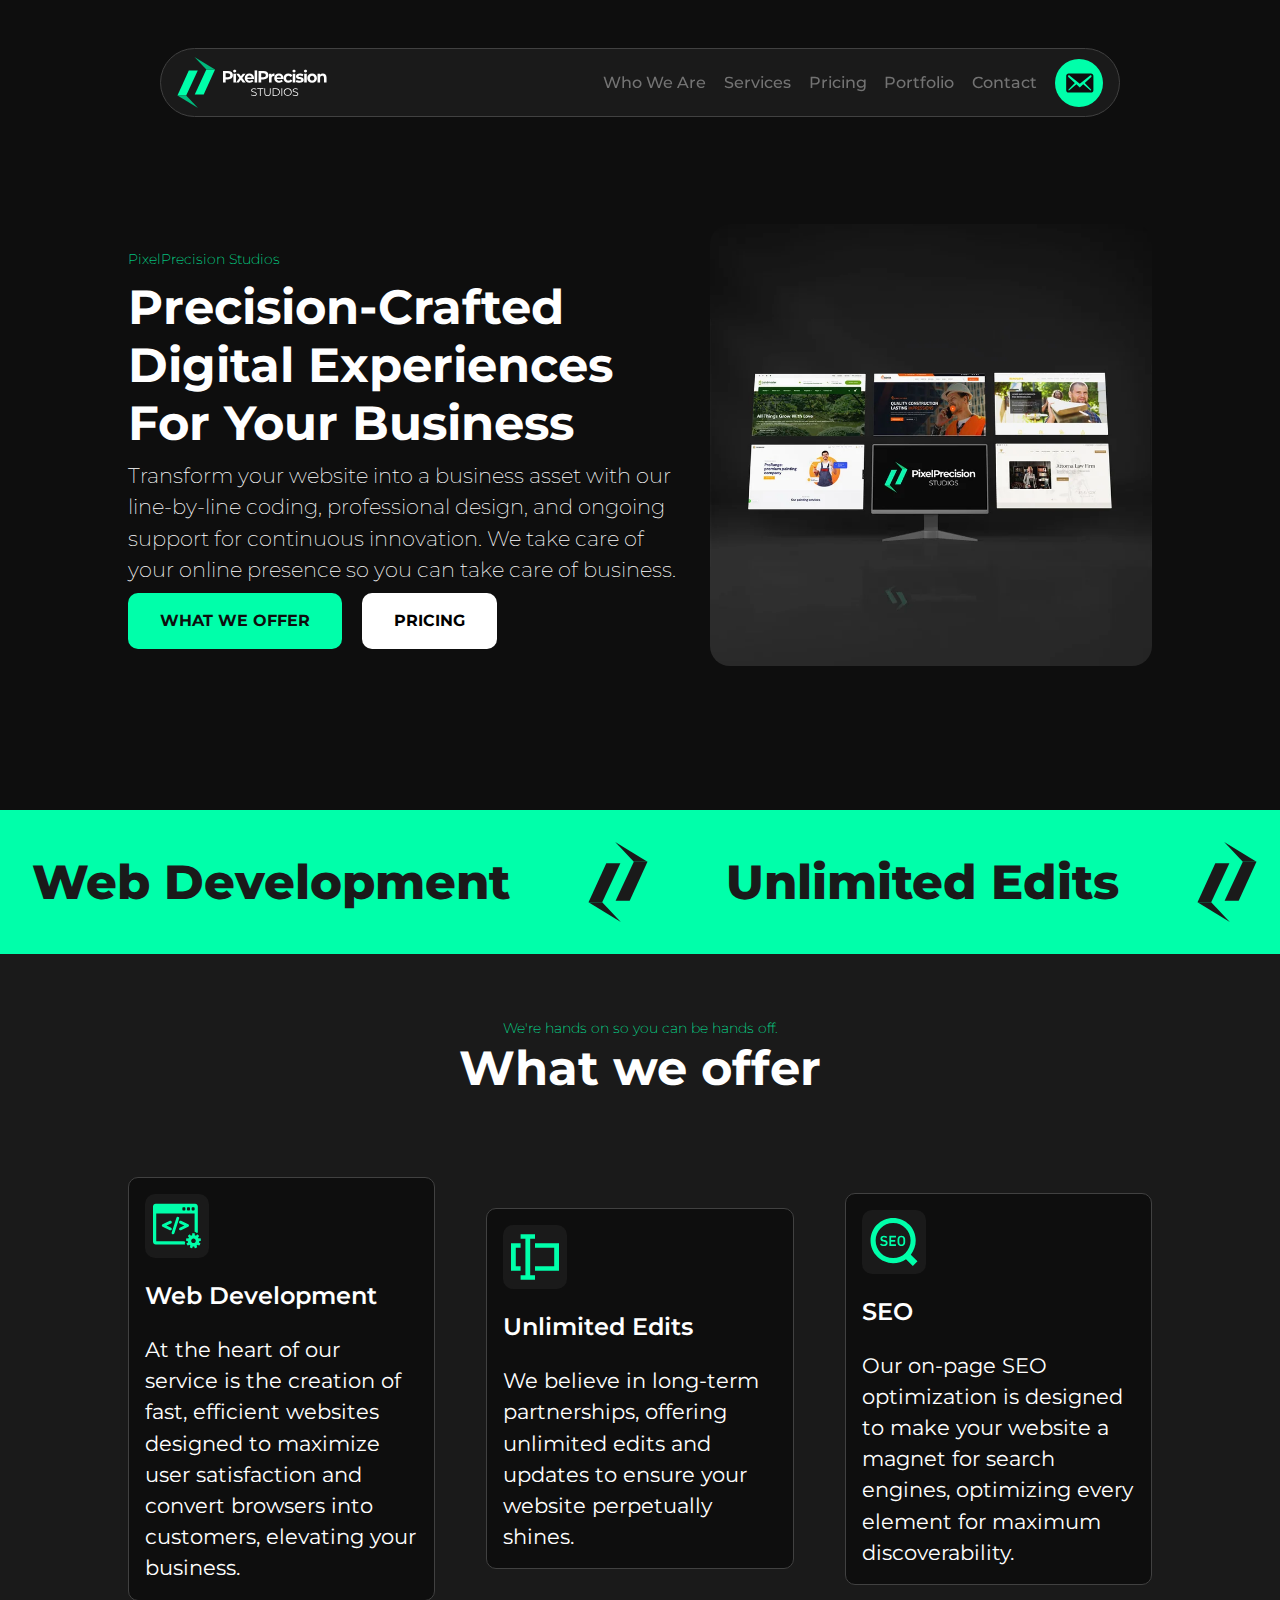
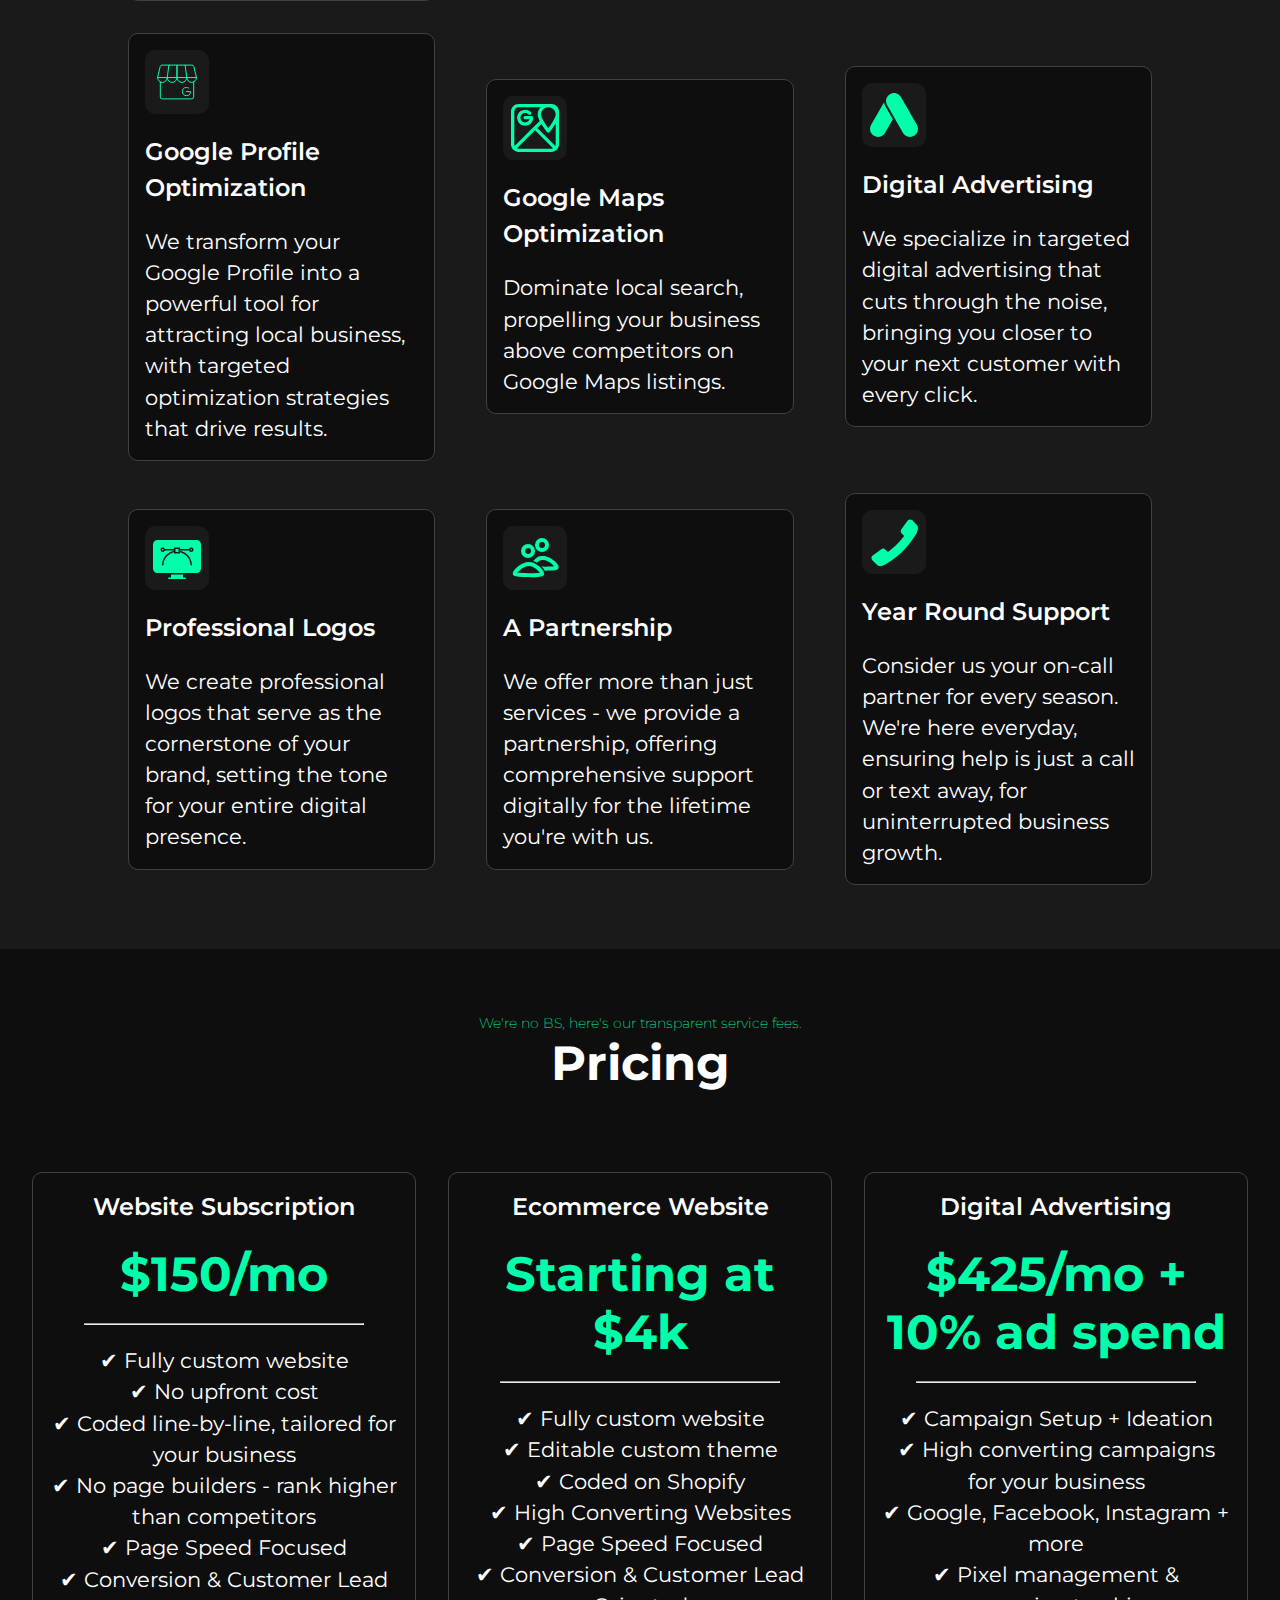
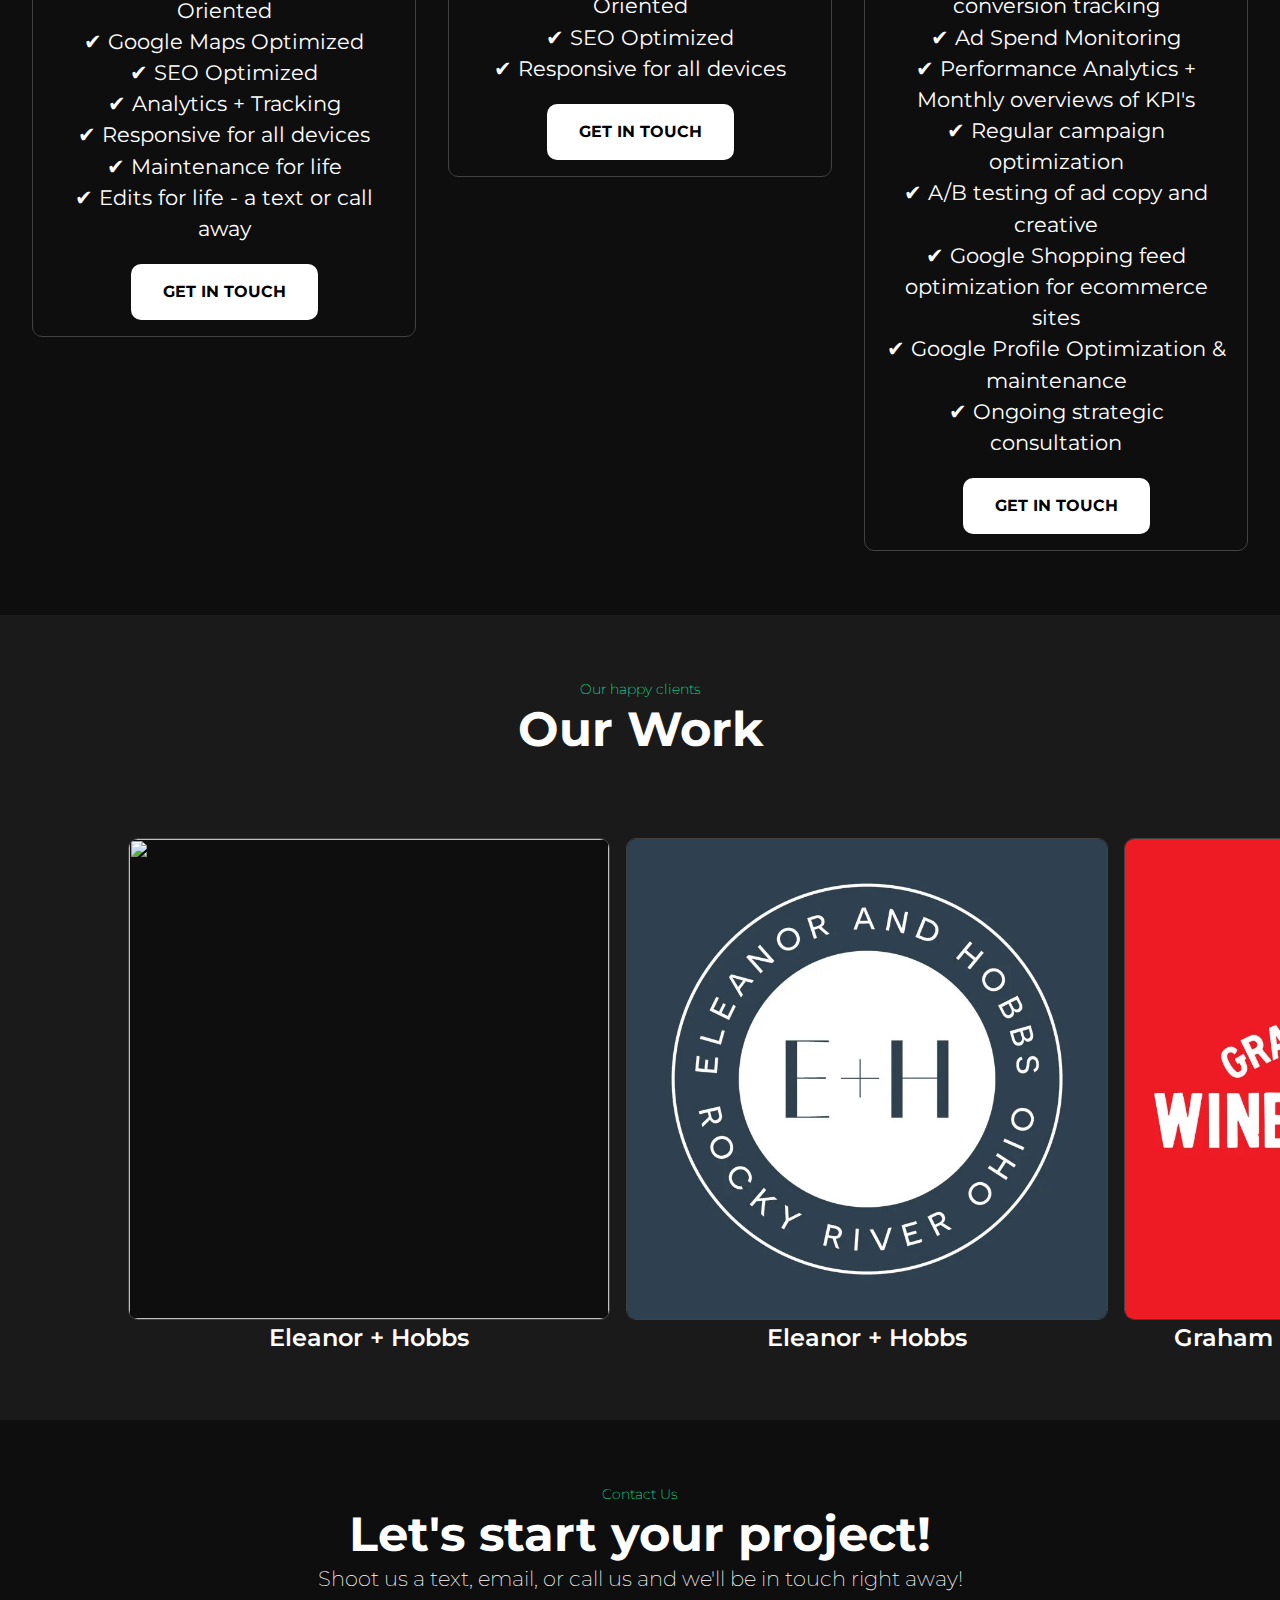
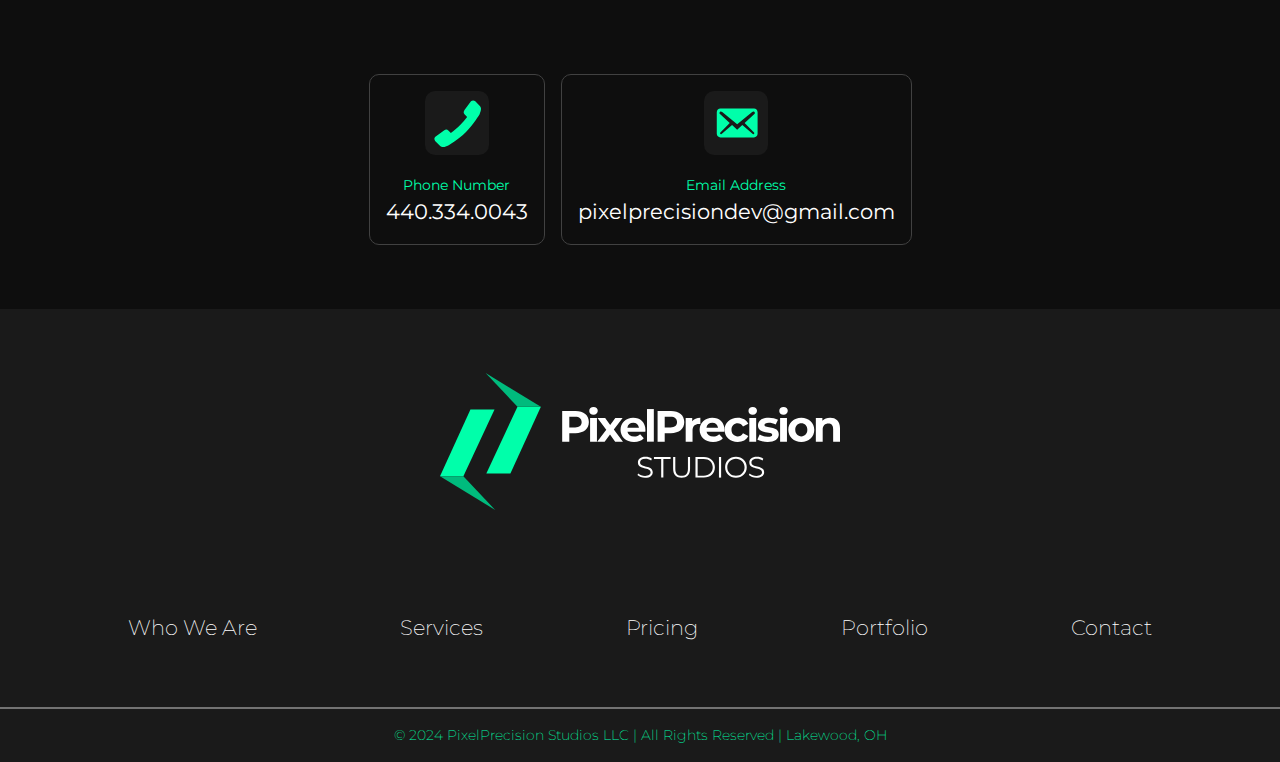
==== commit 077f95f0: "commit" ====
--- a/index.html
+++ b/index.html
@@ -17,7 +17,16 @@
 
         <!-- PRELOAD -->
         <link rel="preload" data="\assets\images\PixelPrecisionWhiteGreenNoBg.svg" as="image" type="image/svg+xml" />
-
+        
+        <!-- Google tag (gtag.js) -->
+        <script async src="https://www.googletagmanager.com/gtag/js?id=G-0JP3QMXSXP"></script>
+        <script>
+        window.dataLayer = window.dataLayer || [];
+        function gtag(){dataLayer.push(arguments);}
+        gtag('js', new Date());
+
+        gtag('config', 'G-0JP3QMXSXP');
+        </script>
     </head>
 
 
@@ -283,6 +292,21 @@
                 <div class="portfolio__card">
                     <div class="card">
                         <div class="portfolio__info">
+                            <p class="subheader">Digital Advertising</p>
+                            <h2>pitterpattershop.com/</h2>
+                            <p>A modern in-store retail botique and online store in Rocky River, OH.</p>
+                            <div class="circle-btn"><a href="https://pitterpattershop.com/" target="_blank"><img src="/assets/images/open-in-new-svgrepo-com.svg" alt="open in new tab"></a></div>
+                        </div>
+                        <div class="portfolio__media">
+                            <img src="\assets\images\PitterPatterSquare.webp" />
+                        </div>
+                    </div>
+                    <h2>Eleanor + Hobbs</h2>
+                </div>
+
+                <div class="portfolio__card">
+                    <div class="card">
+                        <div class="portfolio__info">
                             <p class="subheader">Ecommerce + Digital Advertising</p>
                             <h2>shopeleanorandhobbs.com</h2>
                             <p>A modern in-store retail botique and online store in Rocky River, OH.</p>
--- a/css/sitewide.css
+++ b/css/sitewide.css
@@ -327,6 +327,10 @@
   margin: auto 0;
 }
 
+#header .logo{
+  min-width: 150px;
+}
+
 .logo object{
   width: 50%;
   height: 100%;
@@ -448,6 +452,7 @@
     .header-wrapper{
       position: relative;
       left: -100%;
+      box-shadow: none;
     }
 
     .navbar-contents{
@@ -457,7 +462,7 @@
       gap: 0;
       padding: 61px 0 0 0;
       flex-direction: column;
-      background-color: #212121;
+      background-color: var(--main-bg-color);
       width: 100%;
       text-align: center;
       transition: .3s;
@@ -548,7 +553,7 @@
 }
 
 .copyright {
-  padding: 1em 0;
+  padding: 1em;
 }
 
 .copyright p {
@@ -690,6 +695,7 @@
 
 .card object{
   width: 4em;
+  height: 4em;
   padding: .5em;
   background: var(--main-bg-accent);
   border-radius: var(--border-radius);
@@ -709,10 +715,6 @@
 
 #pricing h1, #pricing h2, #pricing p{
   text-align: center;
-}
-
-#pricing ::-webkit-scrollbar{
-  display: none;
 }
 
 #pricing a{
@@ -745,13 +747,22 @@
     scroll-behavior: auto;
     width: 100%;
     scroll-snap-type: x mandatory;
-    padding: 0 10%;
+    padding: 0% 10% 10% 10%;
+    align-items: flex-end;
   }
 
   .pricing-card-wrapper .card{
     flex: 1 0 100%;
     scroll-snap-align: center;
   }
+
+  .pricing-card-wrapper, .pricing-card-wrapper .card {
+    transform: rotateX(180deg);
+    -moz-transform: rotateX(180deg);
+    -webkit-transform: rotateX(180deg);
+    -ms-transform: rotateX(180deg);
+    -o-transform: rotateX(180deg);
+}
 }
 
 /* PORTFOLIO */
@@ -807,6 +818,10 @@
   z-index: 2;
 }
 
+.portfolio__info h2 {
+  font-size: 1.1rem;
+}
+
 .portfolio__info .circle-btn{
   margin: 1em auto;
   background: var(--accent-color);
@@ -832,6 +847,7 @@
 }
 
 .portfolio__card:hover .portfolio__info{
+  width: 100%;
   left: 0;
   transition: .2s ease;
   margin: auto;
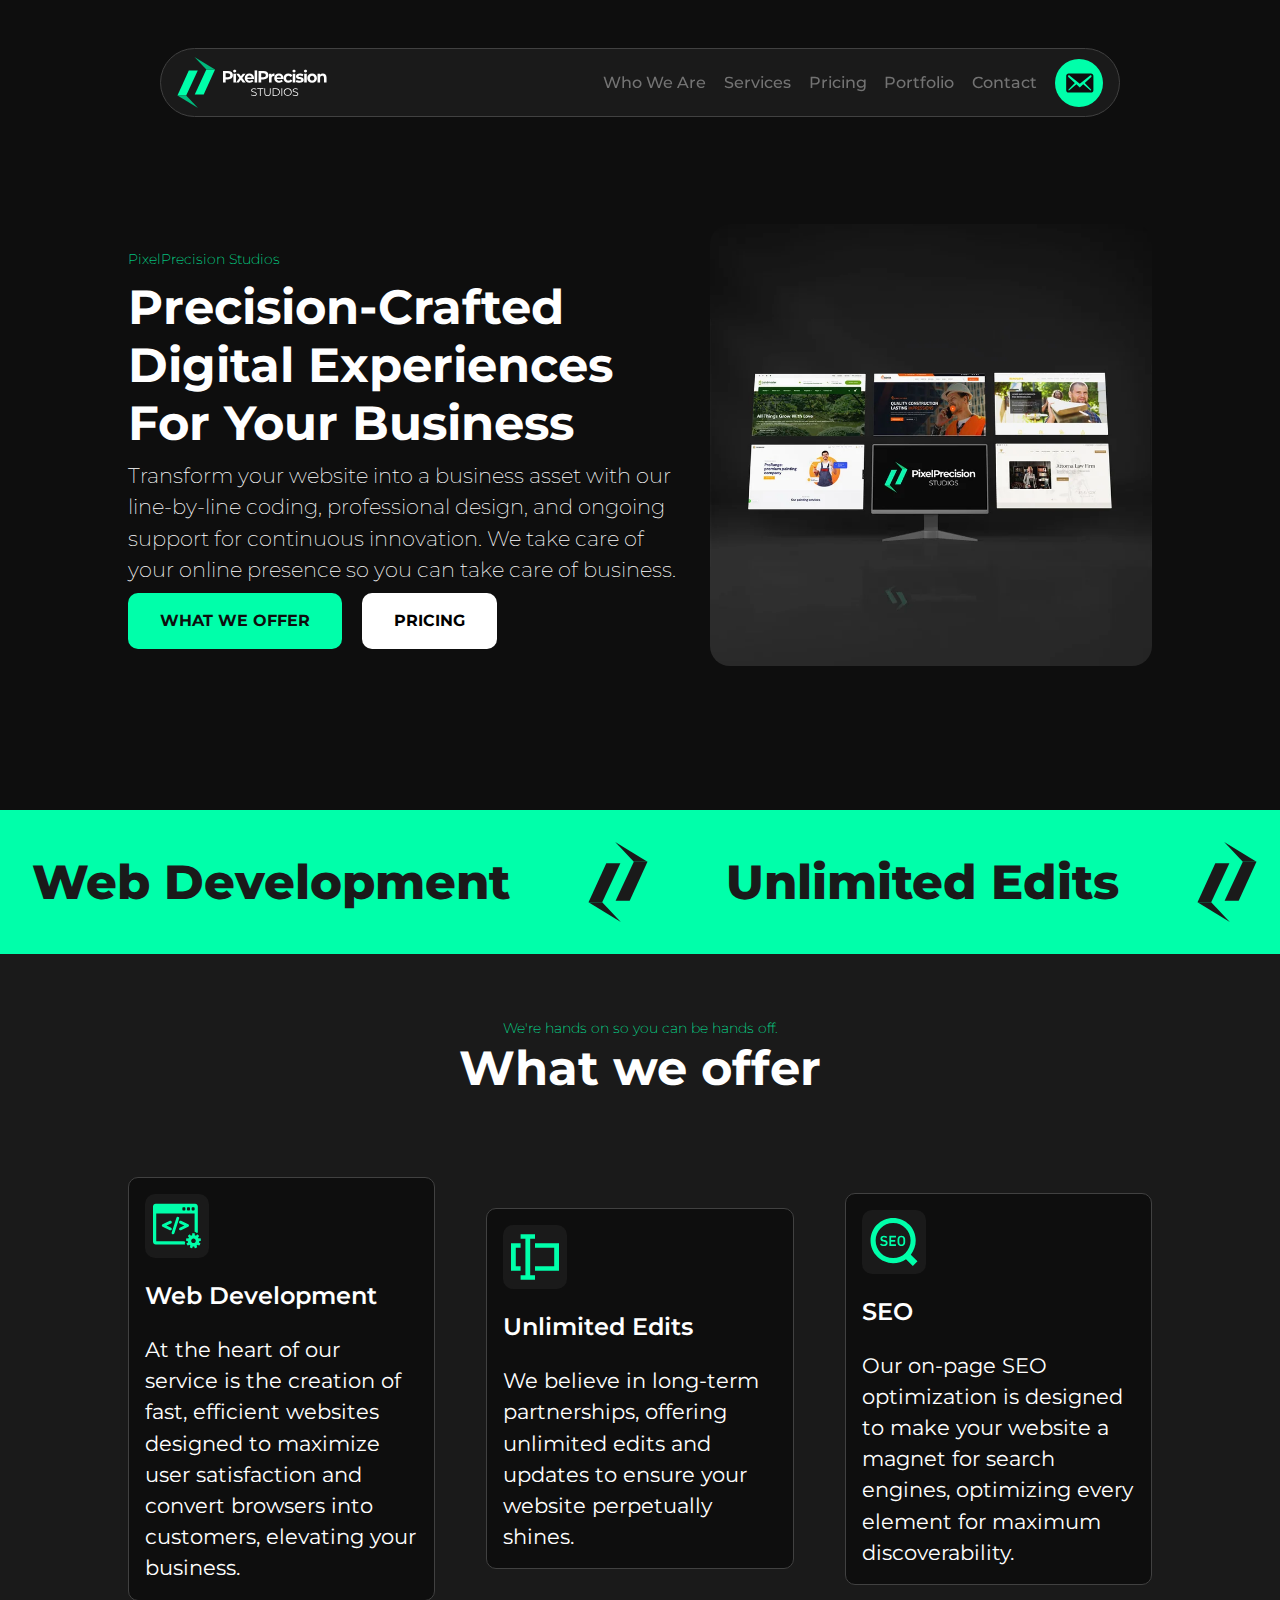
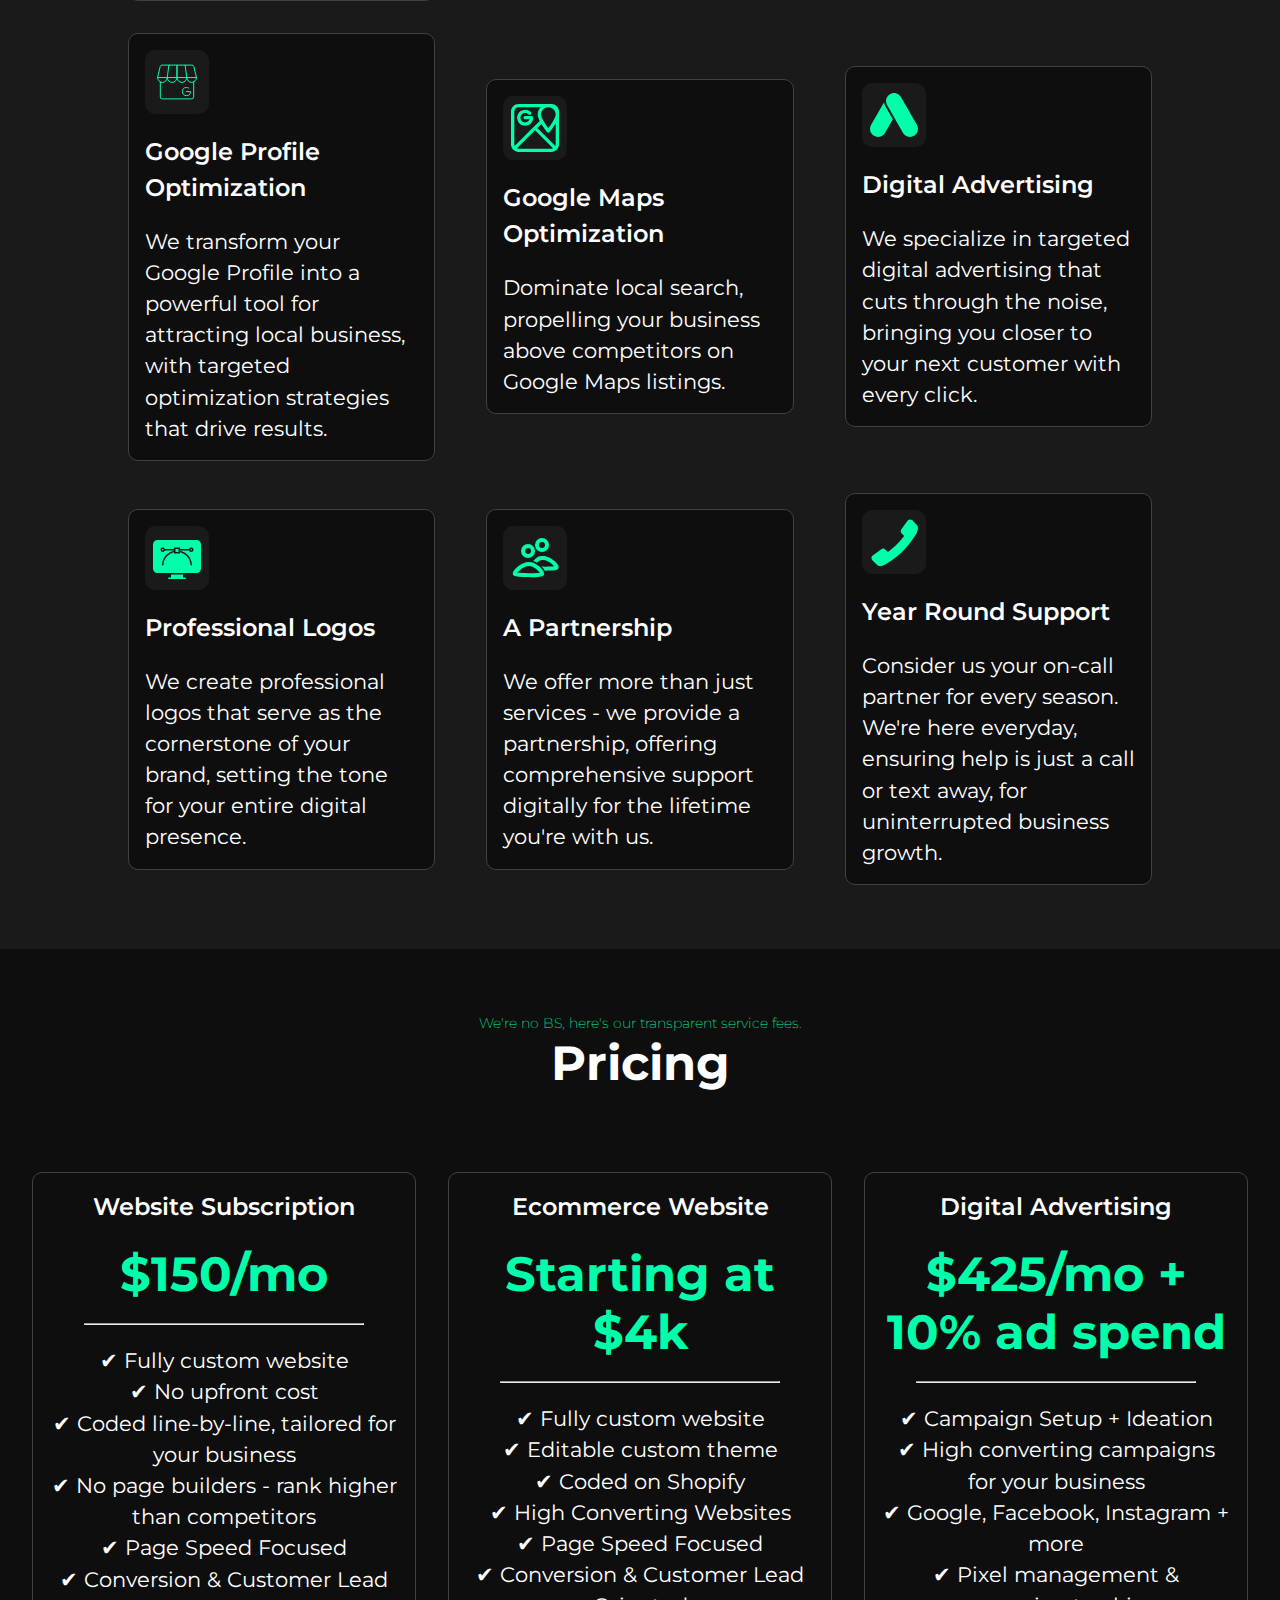
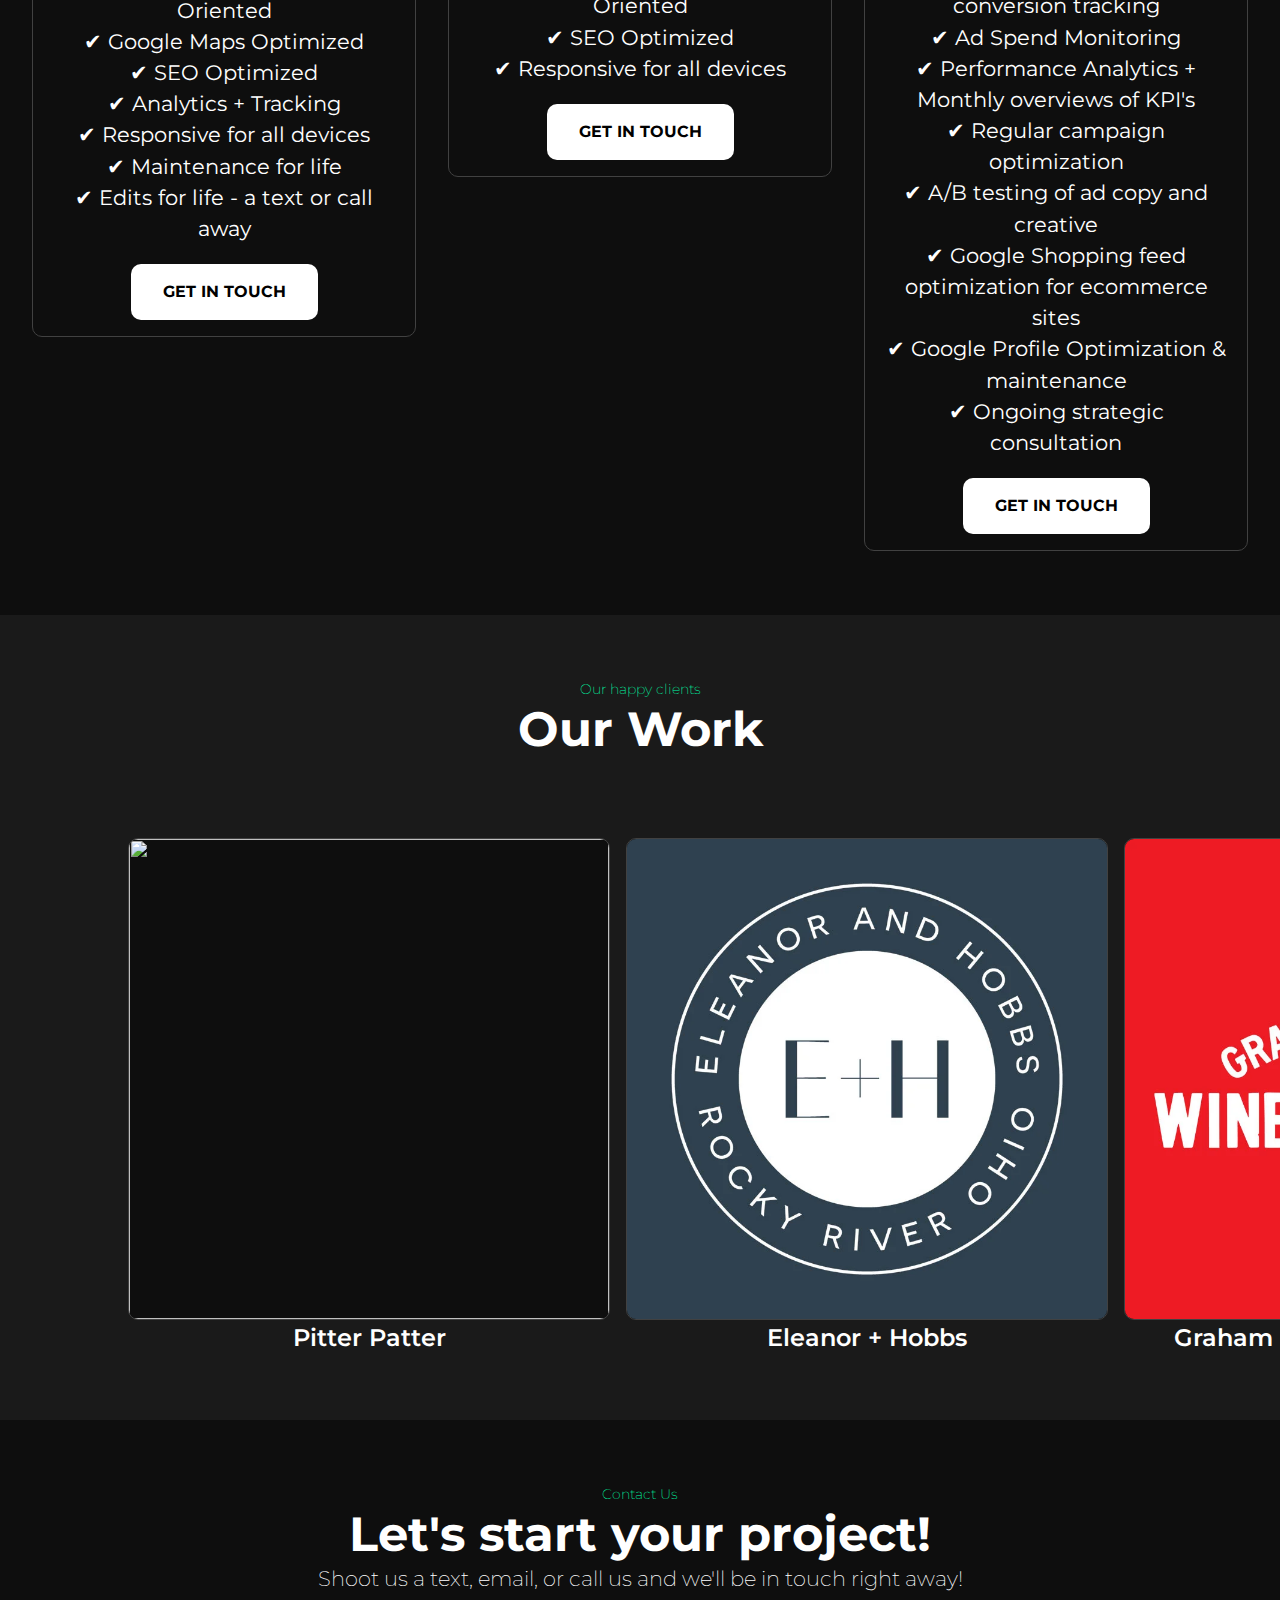
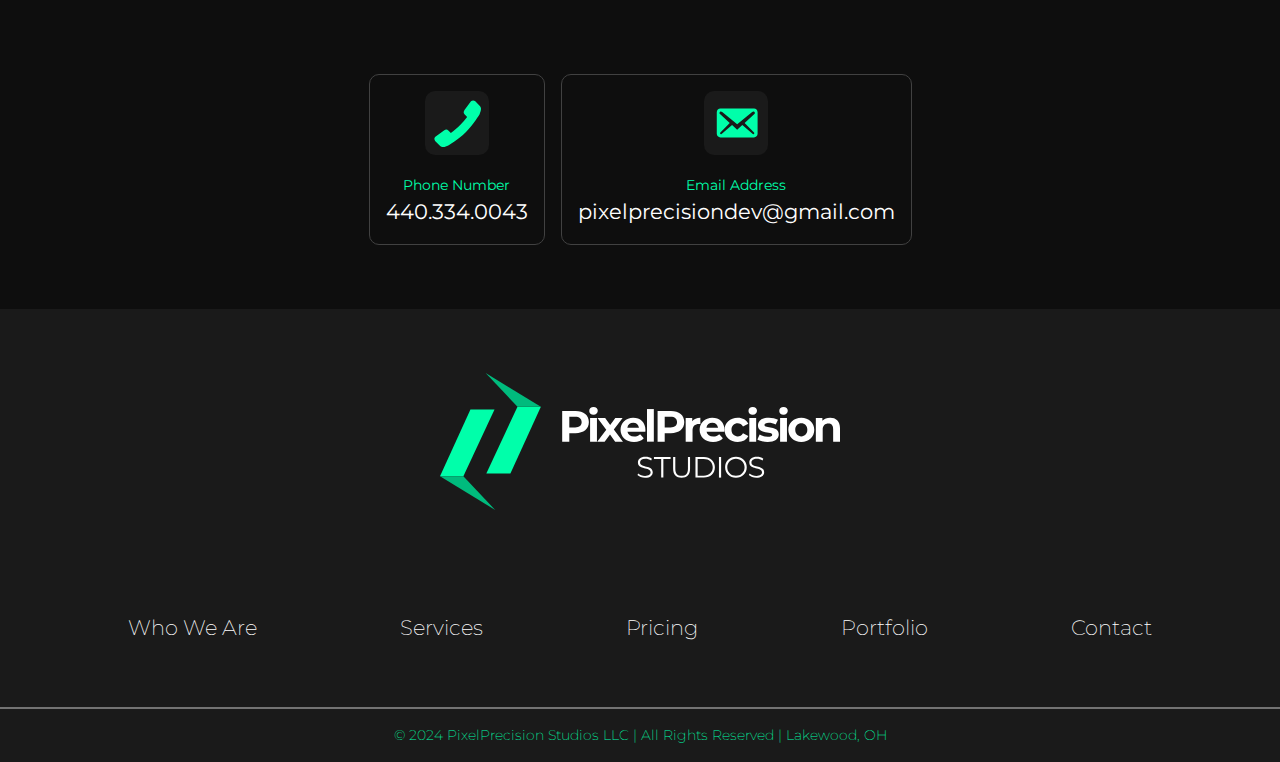
==== commit a0e7f35d: "Commitagain" ====
--- a/index.html
+++ b/index.html
@@ -294,14 +294,14 @@
                         <div class="portfolio__info">
                             <p class="subheader">Digital Advertising</p>
                             <h2>pitterpattershop.com/</h2>
-                            <p>A modern in-store retail botique and online store in Rocky River, OH.</p>
+                            <p>A boutique for babies through tweens in Louisville, CO.</p>
                             <div class="circle-btn"><a href="https://pitterpattershop.com/" target="_blank"><img src="/assets/images/open-in-new-svgrepo-com.svg" alt="open in new tab"></a></div>
                         </div>
                         <div class="portfolio__media">
                             <img src="\assets\images\PitterPatterSquare.webp" />
                         </div>
                     </div>
-                    <h2>Eleanor + Hobbs</h2>
+                    <h2>Pitter Patter</h2>
                 </div>
 
                 <div class="portfolio__card">
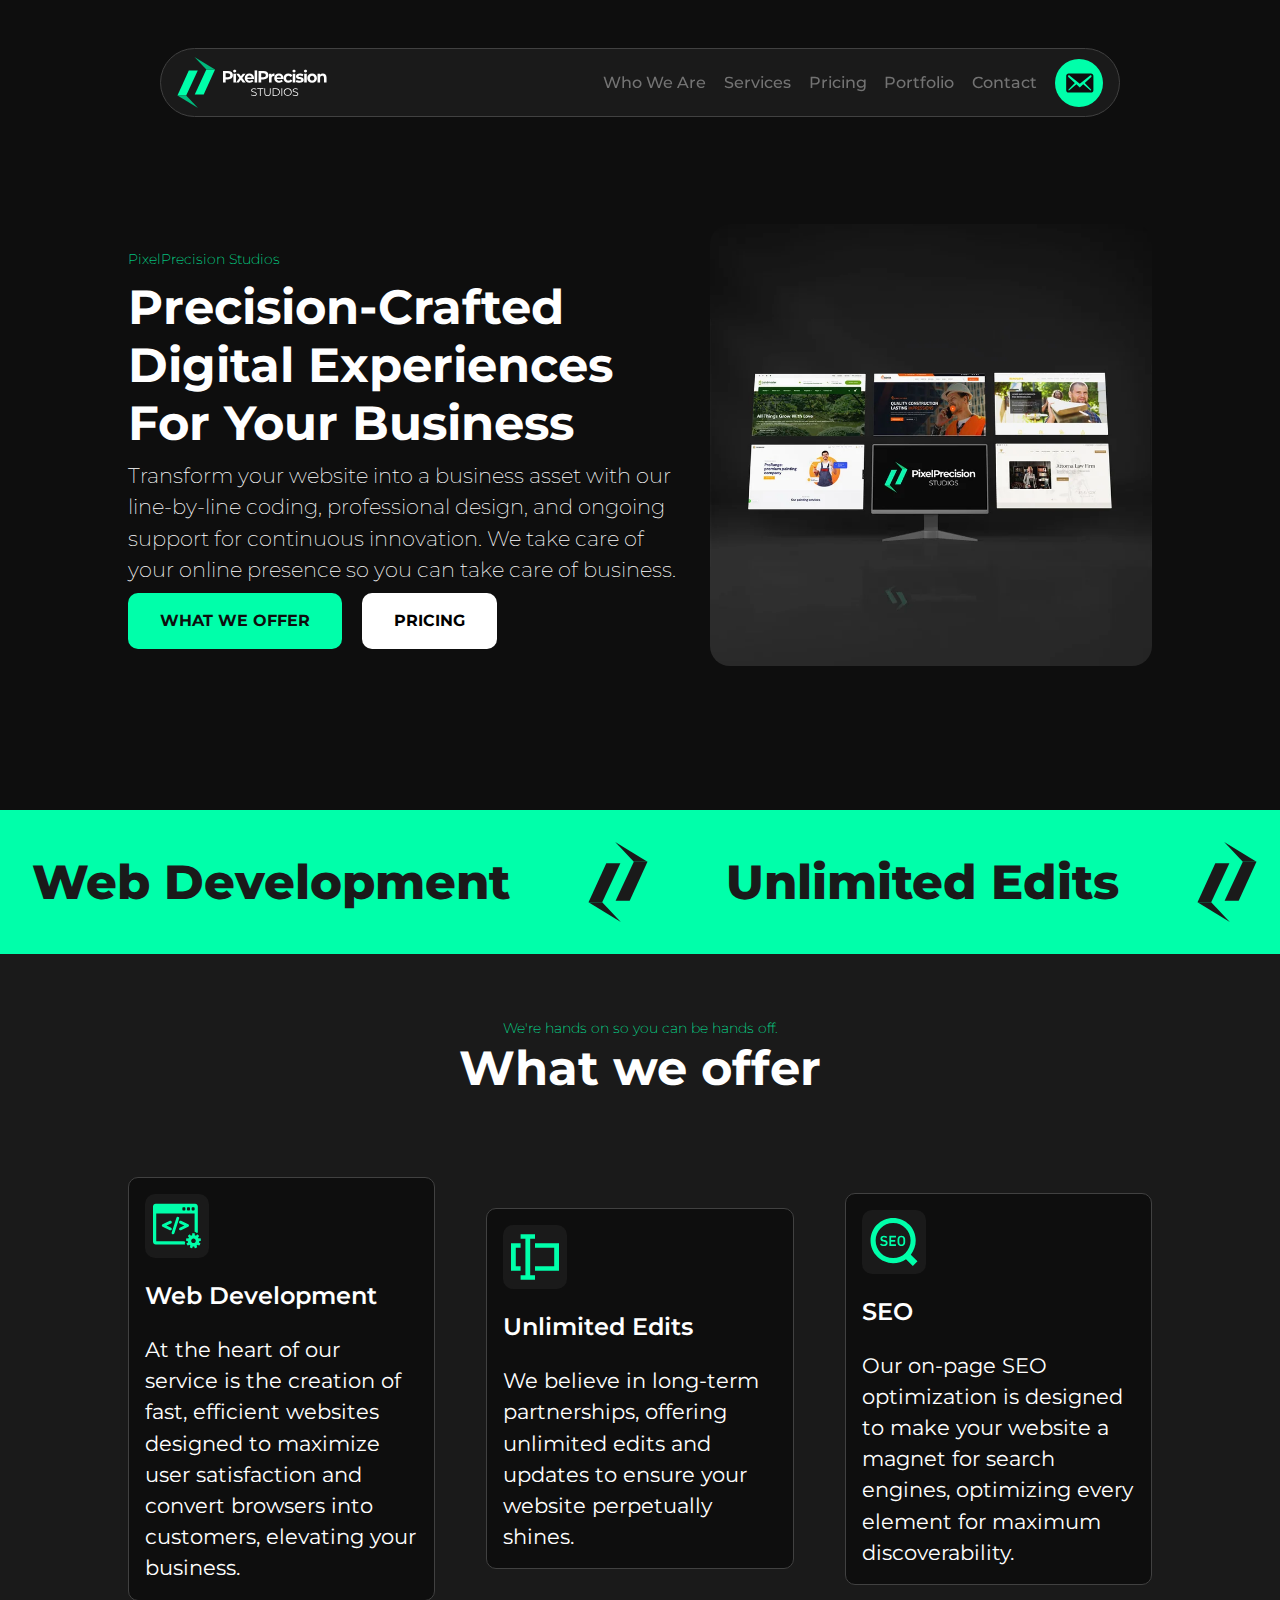
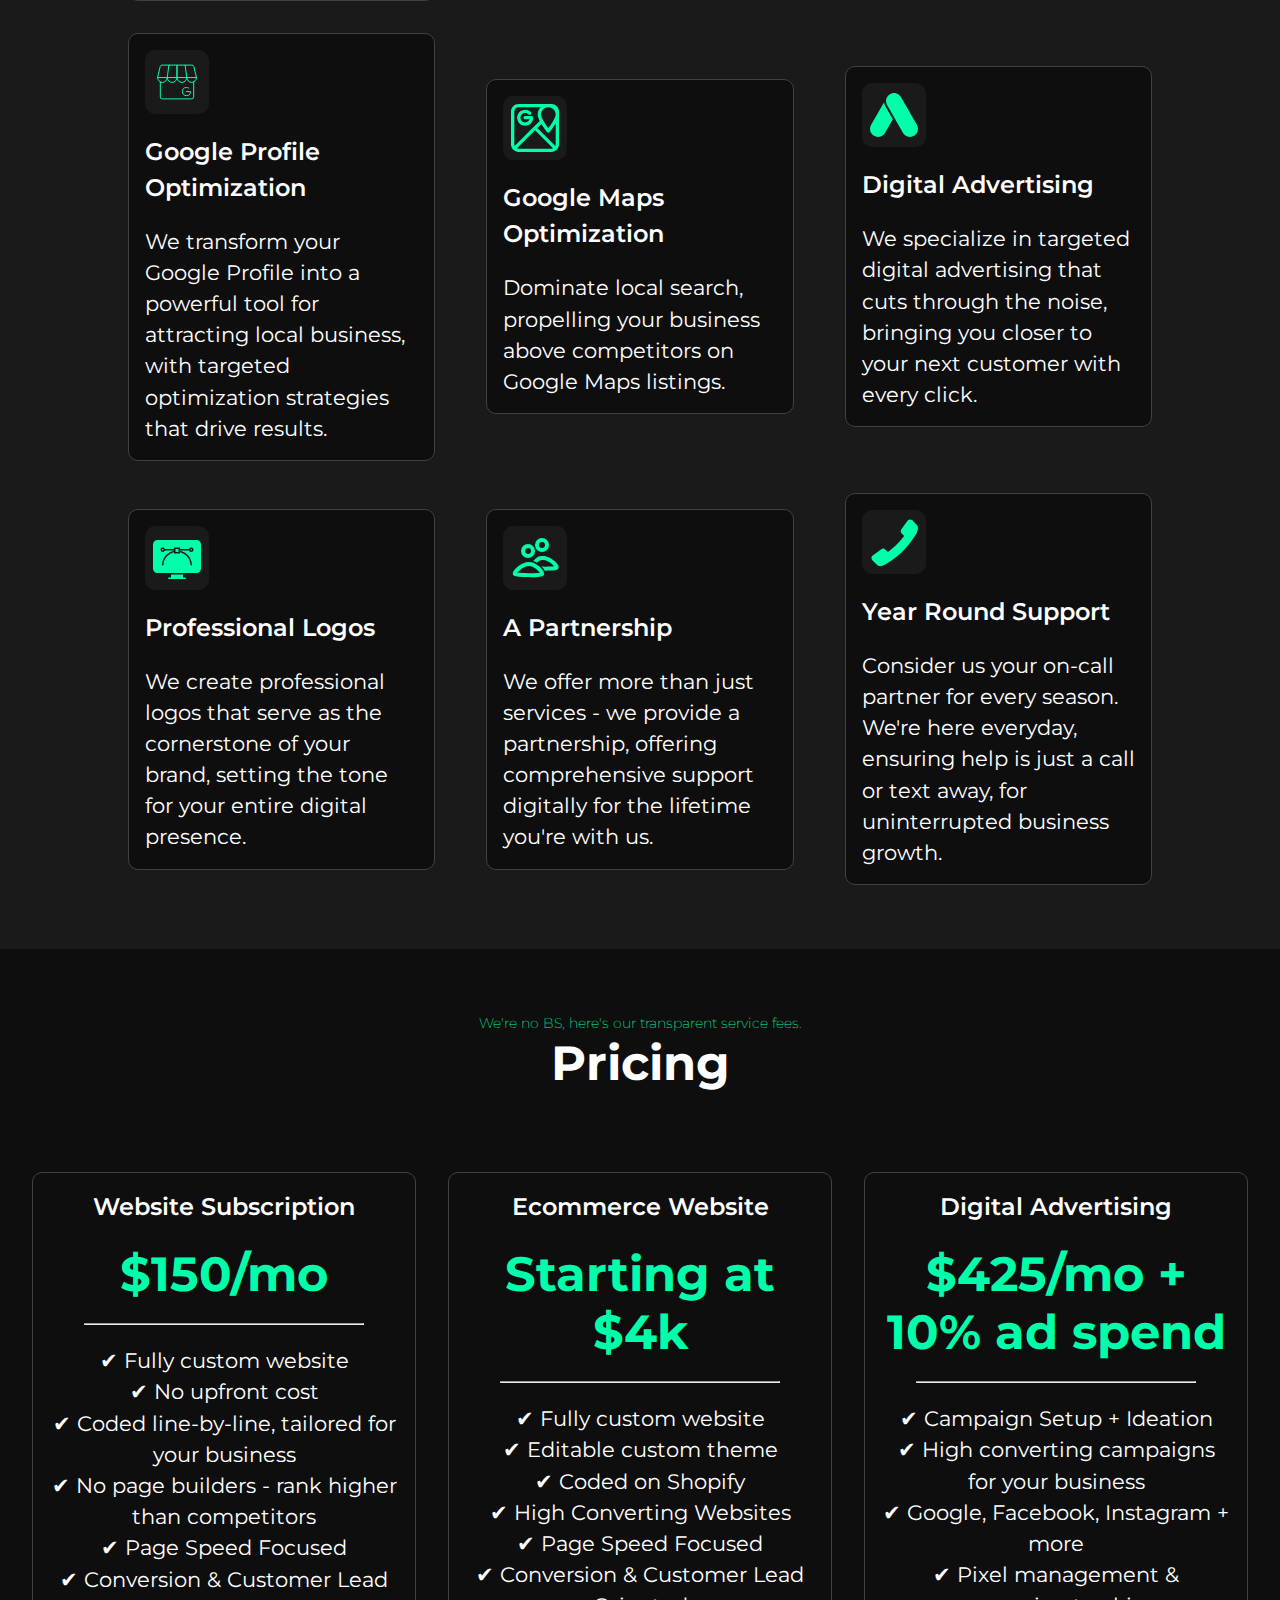
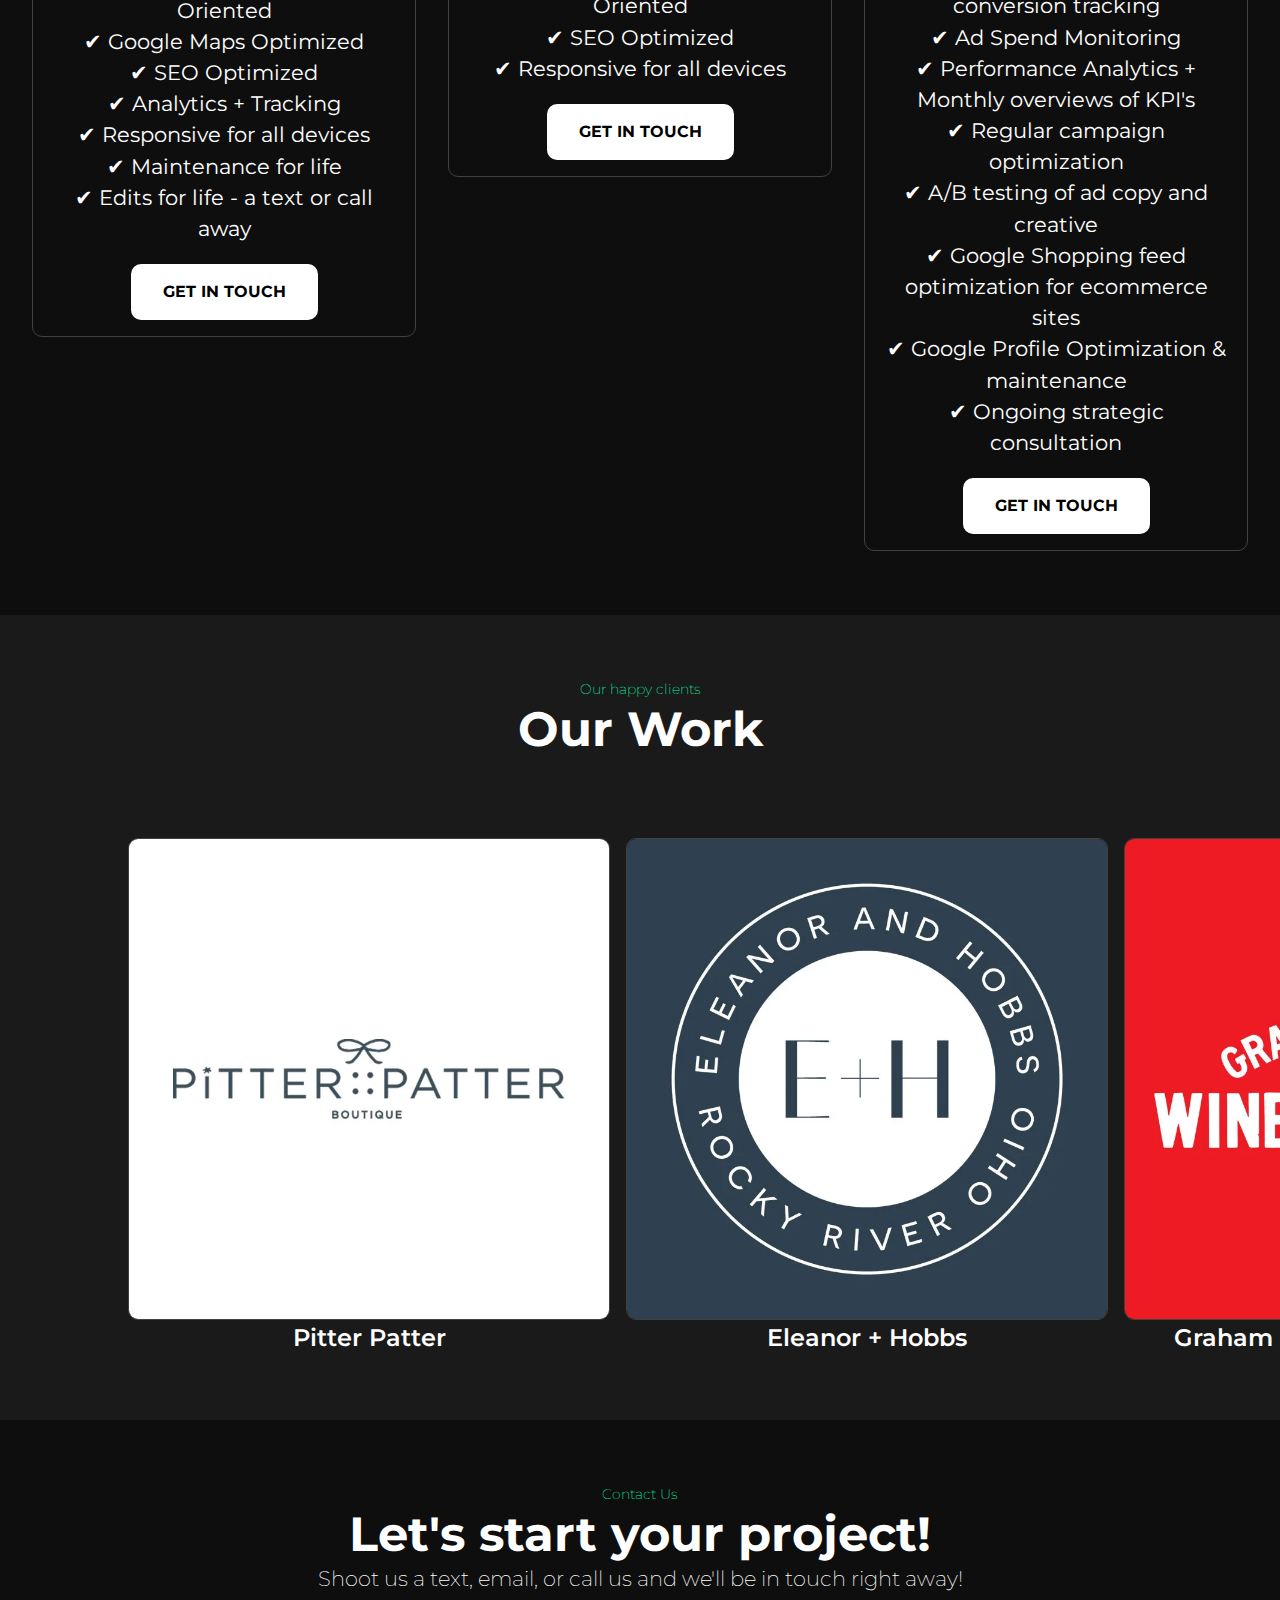
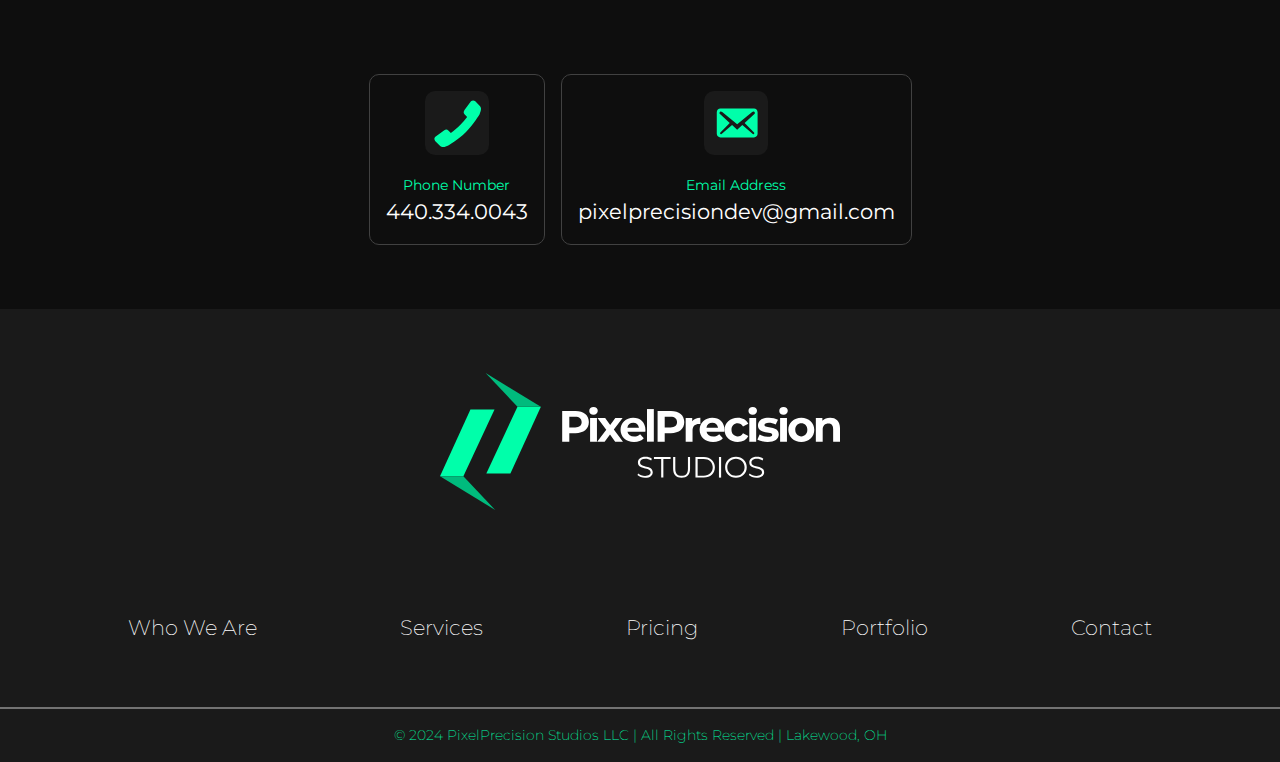
==== commit df6efc7b: "Commit again" ====
--- a/index.html
+++ b/index.html
@@ -293,7 +293,7 @@
                     <div class="card">
                         <div class="portfolio__info">
                             <p class="subheader">Digital Advertising</p>
-                            <h2>pitterpattershop.com/</h2>
+                            <h2>pitterpattershop.com</h2>
                             <p>A boutique for babies through tweens in Louisville, CO.</p>
                             <div class="circle-btn"><a href="https://pitterpattershop.com/" target="_blank"><img src="/assets/images/open-in-new-svgrepo-com.svg" alt="open in new tab"></a></div>
                         </div>
